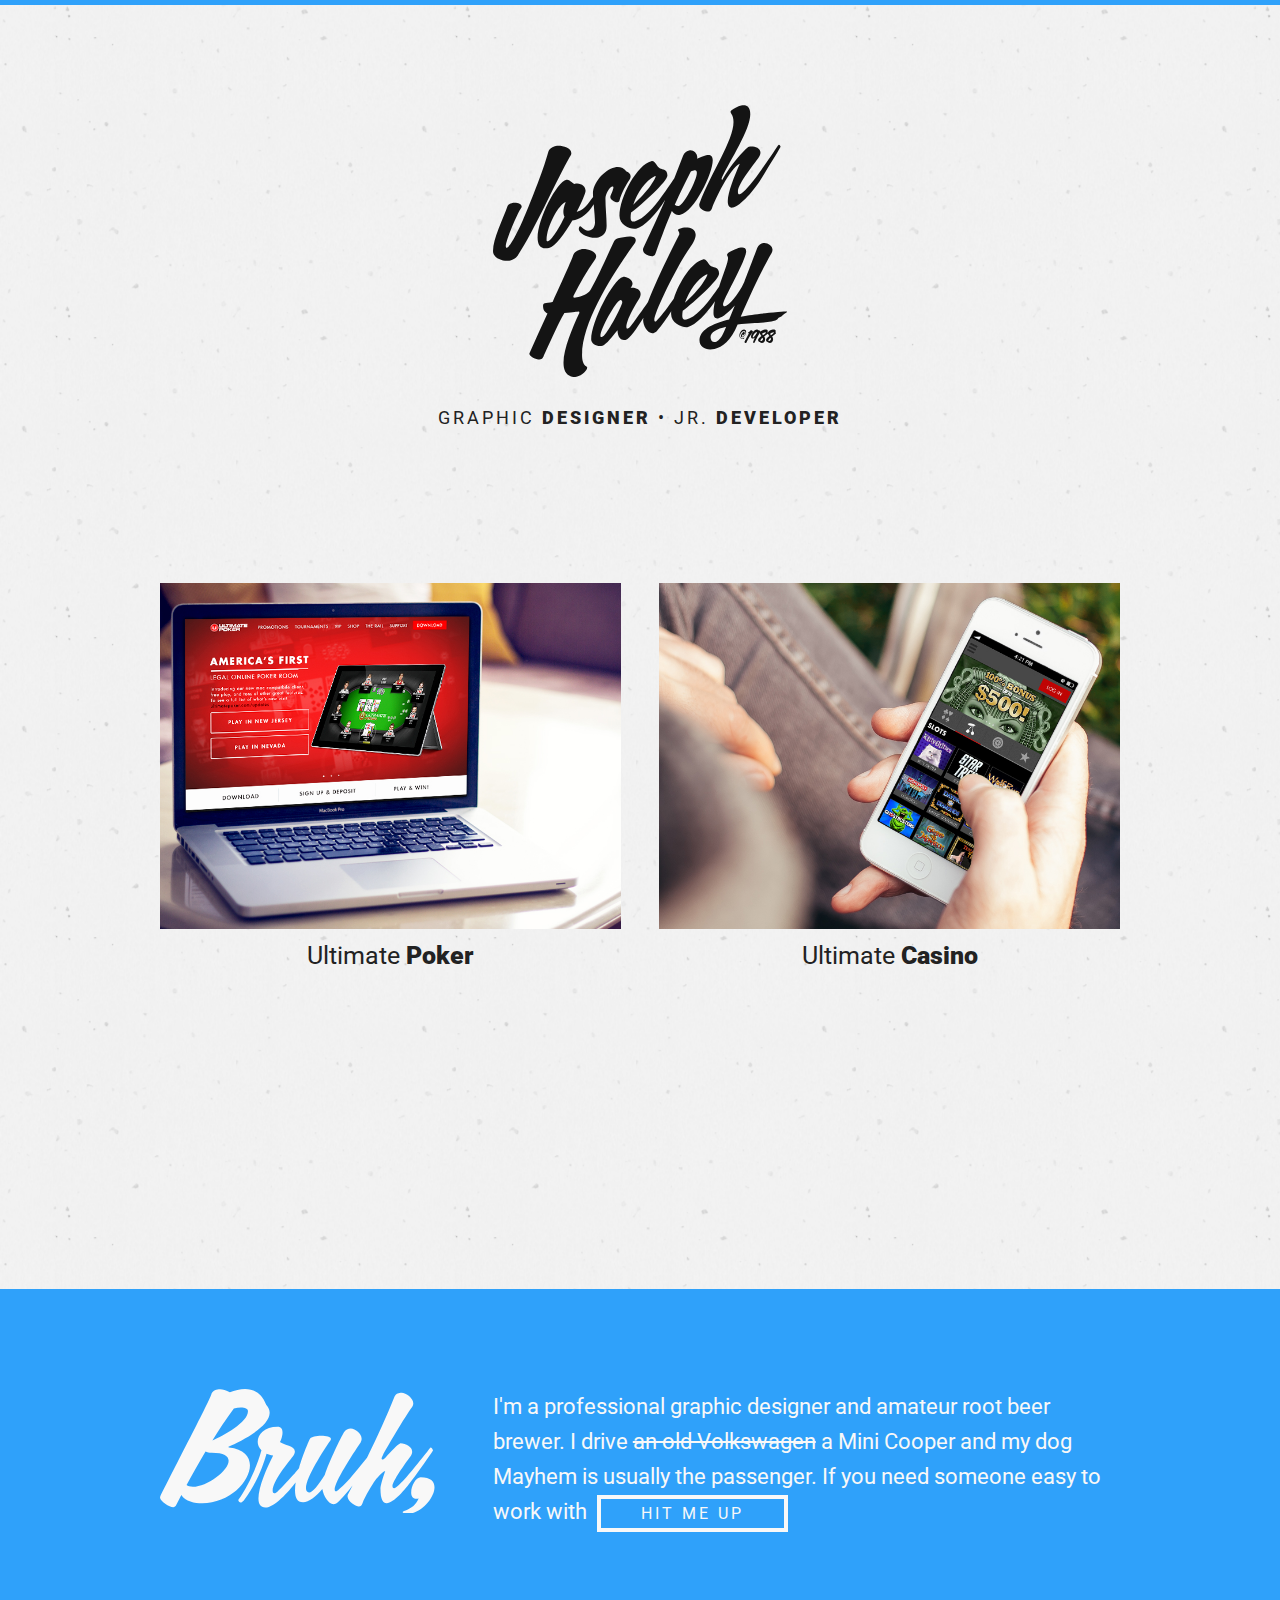
==== index.html @ b59c1227 "lets get this thing jumping!" ====
<!DOCTYPE html>
<html lang="en">
<head>

  <!-- Basic Page Needs
  –––––––––––––––––––––––––––––––––––––––––––––––––– -->
  <meta charset="utf-8">
  <title>Joseph Haley &bull; Graphic Design &bull; Jr. Developer</title>
  <meta name="description" content="">
  <meta name="author" content="">

  <!-- Mobile Specific Metas
  –––––––––––––––––––––––––––––––––––––––––––––––––– -->
  <meta name="viewport" content="width=device-width, initial-scale=1">

  <!-- FONT
  –––––––––––––––––––––––––––––––––––––––––––––––––– -->
  <link href='http://fonts.googleapis.com/css?family=Roboto:400,700,900' rel='stylesheet' type='text/css'>
  <link rel="stylesheet" href="//maxcdn.bootstrapcdn.com/font-awesome/4.3.0/css/font-awesome.min.css">

  <!-- CSS
  –––––––––––––––––––––––––––––––––––––––––––––––––– -->
  <link rel="stylesheet" href="css/normalize.css">
  <link rel="stylesheet" href="css/skeleton.css">
  <link rel="stylesheet" href="/css/style.css">

  <!-- Favicon
  –––––––––––––––––––––––––––––––––––––––––––––––––– -->
  <link rel="icon" type="image/png" href="images/favicon.png">

</head>
<body>

  <!-- Primary Page Layout
  –––––––––––––––––––––––––––––––––––––––––––––––––– -->
  <div class="topbar">
  </div>
<div class="section masthead">
  <div class="container">
    <div class="row">
      <div class="four columns offset-by-four">
        <svg class="logo-main" version="1.1" xmlns="http://www.w3.org/2000/svg" xmlns:xlink="http://www.w3.org/1999/xlink" x="0px" y="0px" viewBox="0 0 200 185" enable-background="new 0 0 200 185" xml:space="preserve">
<path d="M168.4,156.9c0-0.8,1-2.2,1.7-2.7c0.1-0.1,0.2-0.1,0.2-0.1c0.4,0,0.7,0.2,0.7,0.6c0,0.2,0.2,0.3,0.2,0.4
	c0,0,0,0.1-0.1,0.1c-0.1,0.2-0.6,0.8-0.7,1.2c0,0-0.1,0.1-0.1,0.1c-0.2,0-0.4-0.2-0.4-0.4c0-0.1,0.1-0.2,0.1-0.2c0,0,0-0.1-0.1-0.1
	c-0.2,0-0.8,1.1-0.8,1.4c0,0.1,0.1,0.2,0.2,0.2c1.3,0,2.2-1.6,2.2-2.7c0-0.6-0.3-1.2-1-1.2c-1.3,0-2.7,2-2.7,3.5
	c0,0.9,0.8,1.6,1.8,1.6c0.8,0,0.8-0.6,0.8-0.6c0.2,0,0.3,0.1,0.3,0.3c0,0.3-0.3,0.7-1,0.7c-1.2,0-2.3-1-2.3-2.2
	c0-1.9,1.5-4.2,3.1-4.2c1.1,0,1.5,0.7,1.5,1.5c0,1.5-1.4,3.7-2.7,3.7C169,157.9,168.4,157.5,168.4,156.9z M172.1,161.5
	c-0.1,0.2-0.2,0.2-0.3,0.2c-0.3,0-1-0.4-1-0.7c0.4-1,2.1-4,3-6c-0.3,0-0.4-0.2-0.4-0.4c0-0.2,0.1-0.3,0.2-0.3c0.6-0.1,0.9-0.7,1-0.8
	c0.1-0.3,0.4-0.4,0.7-0.4c0.4,0,1.3,0.4,1.3,0.9c0,0.1-0.1,0.2-0.1,0.3C174.4,157,173.2,159.3,172.1,161.5z M180.7,153.2
	c0.5,0,1,0.1,1,0.8c0,0.1-1.8,2.7-4.1,7.6c0,0.1-0.1,0.1-0.2,0.1c-0.2,0-0.8-0.1-0.8-0.3c0-0.5,0.7-1.9,0.9-2.5c0-0.1,0.2-0.4,0.4-1
	c-0.5,0.5-1.1,0.8-1.4,0.8c-0.8,0-1.2-0.5-1.2-1.2c0-1.8,2.2-4.9,4-4.9C179.8,152.7,180.3,152.9,180.7,153.2z M179.3,154.5
	c0-0.1-0.1-0.2-0.2-0.2c-0.6,0-2.6,2-2.6,3.5c0,0.1,0.1,0.2,0.1,0.2C177.2,157.9,179.3,155.3,179.3,154.5z M184.2,157.2
	c0.4,0.5,0.7,1.1,0.7,2.1c0,1.3-1,2.4-2.2,2.4c-0.5,0-1-0.2-1.5-0.6c-0.7-0.2-1.1-0.8-1.1-1.4c0-0.9,1.1-1.8,2.3-2.7
	c-0.5-0.8-1.1-1.5-1.1-1.9c0-1.5,2.7-2.5,3.9-2.5c0.6,0,1.5,0.1,1.5,1c0,0.2-0.1,0.5-0.2,0.7c0.1,0.3,0.3,0.5,0.3,0.7
	c0,0.2-0.1,0.4-0.4,0.6C185.7,156.2,184.9,156.7,184.2,157.2z M183.1,158.1c-0.8,0.7-1.4,1.3-1.4,2c0,0.2,0.1,0.3,0.3,0.3
	c0.5,0,1.5-0.8,1.5-1.5C183.4,158.7,183.3,158.4,183.1,158.1z M183.4,156.4c1.1-0.7,2-1.3,2-1.8c0-0.2-0.2-0.2-0.3-0.2
	c-0.3,0-2.1,0.5-2.1,1C182.9,155.8,183.1,156.1,183.4,156.4z M189.6,157.2c0.4,0.5,0.7,1.1,0.7,2.1c0,1.3-1,2.4-2.2,2.4
	c-0.5,0-1-0.2-1.5-0.6c-0.7-0.2-1.1-0.8-1.1-1.4c0-0.9,1.1-1.8,2.3-2.7c-0.5-0.8-1.1-1.5-1.1-1.9c0-1.5,2.7-2.5,3.9-2.5
	c0.6,0,1.5,0.1,1.5,1c0,0.2-0.1,0.5-0.2,0.7c0.1,0.3,0.3,0.5,0.3,0.7c0,0.2-0.1,0.4-0.4,0.6C191.1,156.2,190.3,156.7,189.6,157.2z
	 M188.5,158.1c-0.8,0.7-1.4,1.3-1.4,2c0,0.2,0.1,0.3,0.3,0.3c0.5,0,1.5-0.8,1.5-1.5C188.8,158.7,188.7,158.4,188.5,158.1z
	 M188.8,156.4c1.1-0.7,2-1.3,2-1.8c0-0.2-0.2-0.2-0.3-0.2c-0.3,0-2.1,0.5-2.1,1C188.3,155.8,188.5,156.1,188.8,156.4z M52.2,35.2
	C44.3,48.8,28,85.6,16.7,102.5c-1.2,1.8-3.1,2.7-4.9,3.1C7.7,106.6,0,104.6,0,99.2C0,91,6.8,77.5,9.9,68.7c0.3-1,1.5-1.7,2.8-2
	c2.8-0.7,6.8,0.2,6.8,2.3c0,0.5-0.3,1.1-0.8,1.7c-2.3,3.4-10,21.3-10,25.3c0,0.8,0.3,1.1,0.7,1c1.4-0.3,5.1-5.6,10.8-18.5
	c4.1-9.3,14-34,17.3-46.4c0.6-2.5,3.3-3.8,5.2-4.2c3.2-0.7,10.5,1,10.5,4.7C53.3,33.6,52.8,34.4,52.2,35.2z M55.4,53.6
	c4.4-1,7.5,1.9,7.5,4.7c0,1.6-2.5,7.6-6,14.3l0.2,0c2.4-0.6,5.3-2.5,8.1-6.3c0.8-1.2,1.8-2.5,2.8-3.8c0-0.9-0.1-1.8-0.1-2.5
	c0-7.2,7.7-16,14.7-17.6c3.1-0.7,6,0,8.1,2.7c1.7,0.5,2.8,1.8,2.8,3.3c0,0.9-0.3,1.8-1,2.8c-1.6,2.3-5.3,8.7-6.6,13.8
	c-0.2,0.6-0.6,0.9-1.1,1c-1.8,0.4-5.1-1.8-5.1-3.4c0-0.9,2.1-4.9,2.1-6.5c0-0.5-0.2-0.8-0.8-0.7c-2,0.5-4.6,5.4-4.6,8.1
	c0,6.5,0.8,12.4,0.8,18.6c0,4.8-2.4,7.2-5.6,7.9c-4.8,1.1-11.3-1.6-13-4.6c-0.2-0.3-0.3-0.7-0.3-1.2c0-0.9,0.3-1.7,0.9-1.8
	c0.9-0.2,3.1,3.7,6.4,2.9c2.8-0.7,3.7-3.5,3.7-5.7c0-2.6-0.5-7.6-0.9-12.2c-0.1,0.2-0.3,0.5-0.4,0.7c-3.5,5.8-8.3,9.1-12.2,10
	c-0.7,0.2-1.3,0.3-1.9,0.3C48.5,87.5,42.3,96.2,38,97.1c-5.5,1.3-7.7-1.8-7.7-6.9c0-12.8,13-37.9,19.6-39.4
	C51.9,50.3,53.2,52.7,55.4,53.6z M47.8,72.7c0-1.8,0.4-4,1.6-6.7l-0.3,0.1C45.5,67,36.4,81.7,36.4,91.7c0,0.8,0.3,1,0.9,0.9
	c2.3-0.5,8-9.4,11.3-16.7C48.1,75,47.8,73.9,47.8,72.7z M85.9,75.3c0-12.9,12.2-35,21.6-37.1c2.9-0.7,3.4,3.8,6,4.9
	c1.7,0.7,5,0.4,5,4.8c0,4.1-17.3,19.6-24.7,25.2c-0.2,1.2-0.3,2.5-0.3,3.6c0,1.9,0.9,2.8,2.8,2.4c5.9-1.4,12.8-9.2,18.5-17.2
	c1.5-2.1,5.4-7.7,8.4-12.2c2.1-5.2,4-10.2,6-15.4c0.8-2.2,2.7-3,4.1-3.4c2.6-0.6,5.5,1.8,5.5,4.7c0,0.3-0.1,0.7-0.2,1
	c2.2-1,4.3-2,6.2-2.5c2.6-0.6,4.5,0,4.5,3.5c0,9.1-12.5,34.9-22,37c-2.2,0.5-4.1-0.2-5.8-2.6c-3.2,7.4-6.6,16.4-10.9,28.3
	c-0.5,1.5-0.9,2.1-2.1,2.4c-1.3,0.3-6.6-1.1-6.6-4.4c0-0.3,0.1-0.8,0.3-1.3c5.9-12.4,10.7-23,14.9-32.8c-0.1,0.1-0.1,0.2-0.2,0.3
	c-5.9,9.5-14.2,18.3-19.7,19.5C94.1,84.9,85.9,81.9,85.9,75.3z M123.5,67.7c1,0.9,2.1,1.1,3.1,0.8c2.8-0.7,11.9-17,11.9-22.4
	c0-1.3-0.5-2-1.7-1.7c-0.3,0.1-1.5,0.4-2.4,0.8C130.7,52.5,127.3,59.2,123.5,67.7z M95.3,67.7c10.5-9.6,13.8-15.7,15.4-19.3
	c-0.3,0-0.6,0-0.9,0C103.8,51.3,98,59.6,95.3,67.7z M163.4,11.5c0,12.7-15,34.1-23,55.1c-0.2,0.5-0.3,0.9-0.3,1.3
	c0,3.4,5.3,4.7,6.6,4.4c0.9-0.2,1.6-0.9,2.1-2.2c1.5-4.6,12.2-27.5,18.9-30.2c-3.8,8.5-8.2,19.6-8.2,25.4c0,3.7,1.5,4.9,3.6,4.4
	c5.1-1.2,14.4-11.6,20-20.9c4.7-7.8,10-16.2,12.3-20.4c0,0-0.5-1.5-1.3-1.3c-0.3,0.1-0.4,0.3-0.7,0.7c-1.6,2.5-10,14.9-12.5,18.3
	c-5.5,7.7-10.8,13.9-13.2,14.5c-0.9,0.2-1.3-0.3-1.3-1.7c0-5.7,11.4-19.1,14.3-23.6c0.8-1.2,1-2.2,1-3.1c0-3.5-5.3-4.4-7.8-3.8
	c-0.3,0.1-0.7,0.2-0.9,0.4c-3.1,2.6-11.3,11.3-17.3,22.1c0,0-0.4-0.3-0.4-0.6c0-0.4,0.3-1.2,0.8-2.2c4.6-9.8,18.7-31.4,18.7-41.9
	c0-5.7-3-6.6-6.2-5.9c-2.3,0.5-4.8,2-6.3,3.1c-0.7,0.5-0.9,0.9-0.9,1.3c0,0.3,0.3,0.6,0.5,1.2C163,7.3,163.4,9.4,163.4,11.5z
	 M63.5,177.6c-2.2-1.1-3-4.1-3-7.9c0-24,24-59.3,35.2-74.9c0.7-1,1.3-1.9,1.3-2.9c0-4.1-8.4-2.1-12.1-1.3c-1.8,0.4-2.6,1.9-3.2,3.1
	c-6,12.8-9.2,20.7-15.5,32c-1.6,2.9-6.5,4.4-9.2,5c-1.5,0.3-2.4,0.4-2.4-0.4c0-0.3,0.1-0.6,0.3-1c4.2-8.3,8.8-16.5,14.2-24
	c0.5-0.7,1-1.5,1-2.5c0-3.7-7.3-5.5-10.5-4.7c-1.9,0.4-4.6,1.7-5.2,4.2c-0.5,2-7,16.5-13.9,31.6c-2.3,0.4-4.3,0.6-5.3,0.8
	c-0.7,0.2-1.2,0.6-1.2,1.6c0,2.2,0.4,4.2,3,5.3c-4.1,9.1-8.4,18.1-12.3,27.2c0,2.5,5.6,4.5,7.7,4c0.7-0.2,1.4-0.7,2-2.1
	c1.1-2.2,10.3-23.2,14.1-29.3c6.4-0.9,8.9-1,8.9-1c0.8-0.2,1.3-0.1,1.3,0.5c0,0.3-0.1,0.6-0.3,1c-4.2,9.1-10.5,23.6-10.5,33.3
	c0,4.6,1.4,8,5.1,9.3c1.2,0.4,2.6,0.4,3.8,0.2c3.8-0.9,7.2-4.4,7.2-6.3C64,178.1,63.8,177.8,63.5,177.6z M200,140.4
	c0,0.3-1.7,1.3-4.1,3.3c-3.9,1.2-0.6,1.9-5.5,3.1c-0.7,0.2-1.6,0.4-2.6,0.5c-7.3,1.2-12.8,0.6-21.6,1.8
	c-4.6,11.1-10.4,15.4-15.7,16.6c-5.4,1.2-10.2-0.9-10.2-5.7c0-7,7.9-11.3,20.1-14.3l3.9-9.4c-3.9,4.4-8.1,7.9-11,8.6
	c-2.2,0.5-3.5-0.5-3.5-3.7c0-2.3,0.4-5,1-7.8c-5.8,8.6-13.2,16.2-18.3,17.4c-3.3,0.8-11.5-2.3-11.5-8.8c0-0.6,0-1.2,0.1-1.8
	c-2.8,4.4-6.8,10.2-9.6,13.2c-0.8,0.9-1.7,1.4-2.5,1.6c-3.7,0.8-7-4.8-7-8.7c0-0.5,0.1-1.1,0.2-1.8c-4.6,7.2-9.2,14.4-12.2,15.1
	c-2.6,0.6-5.2-0.9-5.4-6.5c-3.4,4-7.6,9.8-10.2,10.4c-3.3,0.8-7.7-0.9-7.7-4.4c0-11.9,14.9-40.8,21.6-42.3c0.4-0.1,0.9-0.1,1.5,0
	c1.9,0.3,5,2,5,4.5c0,0.9-0.4,1.9-1.3,3c3.2-0.5,6.8,1,6.8,4.1c0,0.9-0.3,2-1,3.2c-2.7,4.1-6.6,11.4-7.8,14.9
	c-0.7,2.1-0.9,3.3-0.9,4.2c0,1,0.4,1.4,0.9,1.2c0.6-0.1,1.4-0.8,2.1-1.7c0.9-1,4.1-5.7,7.6-10.4c0.9-1.2,2.4-3.4,4.1-5.9
	c5.3-14,15.4-34.6,21-45.4c0.3-0.4,0.3-0.8,0.3-1.1c0-1-0.9-1.8-0.9-2.4c0-0.5,0.7-1,3.2-1.6c2.9-0.7,8.8-0.1,8.8,4.7
	c0,1.9-0.9,4.5-3.4,8c-9.4,13.2-24.7,44.9-24.7,49.8c0,0.8,0.3,1.3,0.8,1.2c0.2,0,0.3-0.2,0.6-0.4c0.9-0.9,5-5.2,9.1-11.3
	c0.6-0.8,1.5-2.2,2.7-3.8c3.8-11.9,12.6-25.1,19.8-26.7c2.9-0.7,3.4,3.8,6,4.9c1.7,0.7,5,0.4,5,4.8c0,4.1-17.3,19.6-24.7,25.2
	c-0.2,1.2-0.3,2.5-0.3,3.6c0,1.9,0.9,2.8,2.8,2.4c5.9-1.4,12.8-9.2,18.5-17.2c0.8-1.1,2.1-3,3.7-5.2c2.8-8.5,6.1-16.4,6.1-19.5
	c0-1-0.7-1.5-0.7-2.2c0-1.7,7.2-4.4,8.4-4.7c2.5-0.6,4.6-0.2,4.6,2.3c0,6.4-15.7,32.7-15.7,36.2c0,0.9,0.5,1.3,1.3,1.2
	c2.7-0.6,8.9-7.2,13.1-16.4c2.2-5.9,2.4-6.2,8.8-23.1c0.8-2.2,2.7-3,4.1-3.4c2.6-0.6,6.3,1.6,6.3,4.5c0,0.8-0.3,1.6-0.6,2.2
	c-5.7,10-12.6,23.8-21,43.4c8-1.7,12.2-2,25.3-3.2C199.4,140.2,200,140.3,200,140.4z M87.8,134c0-0.9-0.7-1.6-1.5-1.4
	c-2.8,0.7-13.3,19.5-13.3,24.1c0,0.8,0.3,1,0.9,0.9c0.4-0.1,0.9-0.4,1.4-0.8c3.9-4.1,11.2-18.4,12.3-21.8
	C87.8,134.6,87.8,134.2,87.8,134z M130.4,134.4c10.5-9.6,13.8-15.7,15.4-19.3c-0.3,0-0.6,0-0.9,0C139,117.9,133.2,126.3,130.4,134.4
	z M158.4,150.6L158.4,150.6c-6.4,1.5-10.6,3.7-10.6,7.2c0,2,1.3,3.7,3.3,3.2c1.7-0.4,3.9-2.4,6-7.3L158.4,150.6z"></path>
</svg>
      </div>
      <div class="six columns offset-by-three">
      <p>Graphic <span>Designer</span> &bull; Jr. <span>Developer</span></p>
      </div>
    </div>
  </div>
</div><!-- /masthead -->

<div class="section grid">
  <div class="container">
    <div class="row">
      <div data-sr class="one-half column item">
        <a href="#"><img src="img/thumb2.jpg" /></a>
        <p>Ultimate <span>Poker</span></p>
      </div>
      <div data-sr class="one-half column item">
        <a href="#"><img src="img/thumb.jpg" /></a>
        <p>Ultimate <span>Casino</span></p>
      </div>
    </div>
    <div class="row">
      <div data-sr class="one-half column item">
        <a href="#"><img src="http://placehold.it/900x600" /></a>
        <p>Card <span>Present</span></p>
      </div>
      <div data-sr class="one-half column item">
        <a href="#"><img src="http://placehold.it/900x600" /></a>
        <p>SOL <span>Republic</span></p>
      </div>
    </div>
    <div class="row">
      <div data-sr class="one-half column item">
        <a href="#"><img src="http://placehold.it/900x600" /></a>
      </div>
      <div data-sr class="one-half column item">
        <a href="#"><img src="http://placehold.it/900x600" /></a>
      </div>
    </div>
  </div>
</div><!-- /grid -->

<div class="section footer">
  <div class="container">
    <div class="row">
      <div class="four columns">
        <svg class="bruh" version="1.1" xmlns="http://www.w3.org/2000/svg" xmlns:xlink="http://www.w3.org/1999/xlink" x="0px" y="0px" viewBox="0 0 235.9 99.9" enable-background="new 0 0 235.9 99.9" xml:space="preserve">
<path d="M72.1,61.2c0-7.2-5-13.2-16.9-14.4c-0.1,0-0.4-0.2-0.4-0.5l0.1-0.1c9.4-4,33-15.7,33-27.1
	c0-2.1-0.9-4.3-2.8-6.4C81.7,3.3,75.2,0,68.2,0c-4,0-8.3,1.1-12.2,2.7c-2.9-1.5-5.9-2.5-7.8-2.5c-2.6,0-6.3,1-7.1,4.2
	C39.7,9.5,7,72,0,86.7c0,3.4,7.7,8,10.6,8c1,0,1.9-0.5,2.7-2.3c1.2-2.5,2.5-5,3.8-7.5c3,5.2,10.9,6.7,16.7,6.7
	C55.7,91.6,72.1,74.4,72.1,61.2z M59.2,15.6c2-0.5,3.9-0.7,5.6-0.7c3.4,0,5.7,1.1,5.7,2.9c0,8.9-19.7,19.5-28.5,23.4
	C47,33,52.7,24.6,59.2,15.6z M26.4,78.4c-2.4,0-4-0.6-5.1-1.4c4.6-8.7,9.6-17.6,15.2-27c1.2,0.8,3,1,5,1c9.7,0,13.5,2.7,13.5,6.5
	C55,65.6,37.5,78.4,26.4,78.4z M201.7,73.4c-5.2,7.2-14.4,18.1-20,18.1c-3,0-5-3-5-11.4c0-3.7,3.8-14.4,3.8-14.4c-1,0-5.5,4-8.1,7.7
	c-1.9,2.5-8.1,12.6-10.1,18.2c-0.8,1.9-1.3,2.6-3,2.6c-1.8,0-9-3.6-9-8.2c0-0.5,0.1-1.1,0.4-1.7c1.3-2.4,2.5-4.7,3.6-6.9
	c-3.7,4.9-8.5,10.6-12,13.6c-1.1,1-2.1,1.3-3.2,1.3c-4.3,0-8.1-6.8-9-12.1c-5,6.1-10.9,10.6-15.4,10.6c-4.8,0-6.5-4-6.5-9.7
	c0-1.9,0.2-4,0.5-6.2c-5.8,7.6-17.1,20.1-24.2,20.1c-4,0-5.6-2.9-5.6-7.2c0-9.4,7-25.5,11.8-34.6c-2.1-0.2-3.8-0.7-5.3-1.4
	c-2.6,9-7.8,23.9-18.4,37.7c-1.1,1.1-1.9,1.4-2.5,1.4c-1.4,0-1.8-1.9-1.8-1.9C69.9,79,77.5,63,81.3,49.1c-2-1.9-3-4.3-3-6.8
	c0-5.9,5.6-12,15.9-12c3.1,0,4,2.1,4,4.5c0,3.4-1.9,7.7-2.1,7.7c3.3,2.5,12,3.1,12,7.6c0,1.1-0.5,2.3-1.5,3.8
	c-4,5.3-16.3,19.8-16.3,27.7c0,1.4,0.6,2,1.3,2c0.8,0,1.9-0.7,2.9-1.7c1.2-1.1,7.6-7.6,12.4-13.1c1-1.1,2.6-3.1,4.5-5.3
	c3.3-11.6,8.2-22.7,8.7-23.5c1.2-1.7,5.2-2.5,9.1-2.5c4,0,7.8,0.8,7.8,2.5c0,0.7-0.7,1.7-1.2,2.3c-4.5,6.8-18.8,28.6-18.8,37.2
	c0,2.1,0.8,3.4,3.1,3.4c1.9,0,7.2-6.2,11.9-14c4-11.8,12.8-29.8,15.2-33.9c1.4-2.5,3.7-3.3,5.7-3.3c3.6,0,8.7,4.2,8.7,8.2
	c0,1.1-0.4,2.1-0.8,2.9c-6.9,10.1-20.8,31.7-20.8,37.7c0,1,0.4,1.5,1.2,1.5c0.2,0,0.5-0.1,0.8-0.4c1.3-1,6.9-5.6,12.5-12.7
	c2.1-2.4,7.2-8.6,11.4-13.8c8.7-17.6,15.5-32.7,22-48.8c1.1-2.7,3.7-3.3,5.7-3.3c3.6,0,9.4,4.4,9.4,8.4c0,1.1-0.4,2.1-0.8,2.9
	c-5.8,7.7-20.7,33.3-23.5,38.5c-0.7,1.3-1.1,2.3-1.1,2.9c0,0.6,0.4,0.8,0.7,0.8c0.5,0,1.2-0.4,1.9-1.1l0.6-0.6
	c4.6-5,9.6-10.3,11.9-11.3c4.4,0.4,9.4,2.7,9.4,6.7c0,1.2-0.4,2.4-1.4,3.8c-4.5,5.9-14.4,20.1-14.4,23.5c0,1.4,0.6,2,1.3,2
	c0.8,0,1.9-0.7,2.9-1.7c1.2-1.1,3.7-3.4,8.4-8.9c3.4-3.9,15.1-18.3,17.2-21.3c0.4-0.5,0.6-0.7,0.9-0.7c1.1,0,1.8,2.3,1.8,2.3
	C215.5,54.3,208.5,64.3,201.7,73.4z M220,78.8c0,8.7-11,21.1-20.9,21.1c-2.6,0-4.6-0.5-4.6-1.2c0-0.4,0.6-0.8,1.8-1.2
	c5.5-1.8,9-5,11-9.7c-0.6,0.1-1.3,0.2-1.8,0.2c-3,0-4.2-2.3-4.2-5.1c0-5.1,3.7-12.1,7.6-12.1C216.9,70.8,220,74.2,220,78.8z"></path>
</svg>
      </div>
      <div class="eight columns">
        <p>
          I'm a professional graphic designer and amateur root beer brewer. I drive <del>an old Volkswagen</del> a Mini Cooper and my dog Mayhem is usually the passenger. If you need someone easy to work with <a href="mailto:bro.chef@semicolonjoseph.com" class="contact">hit me up</a>
        </p>
      </div>
    </div>
  </div>
</div><!-- /footer -->

<!-- End Document
  –––––––––––––––––––––––––––––––––––––––––––––––––– -->

<script src='/js/scrollReveal.min.js'></script>
<script>
  window.sr = new scrollReveal();
</script>
</body>
</html>
---- css/skeleton.css ----
/*
* Skeleton V2.0.4
* Copyright 2014, Dave Gamache
* www.getskeleton.com
* Free to use under the MIT license.
* http://www.opensource.org/licenses/mit-license.php
* 12/29/2014
*/


/* Table of contents
––––––––––––––––––––––––––––––––––––––––––––––––––
- Grid
- Base Styles
- Typography
- Links
- Buttons
- Forms
- Lists
- Code
- Tables
- Spacing
- Utilities
- Clearing
- Media Queries
*/


/* Grid
–––––––––––––––––––––––––––––––––––––––––––––––––– */
.container {
  position: relative;
  width: 100%;
  max-width: 960px;
  margin: 0 auto;
  padding: 0 20px;
  box-sizing: border-box; }
.column,
.columns {
  width: 100%;
  float: left;
  box-sizing: border-box; }

/* For devices larger than 400px */
@media (min-width: 400px) {
  .container {
    width: 85%;
    padding: 0; }
}

/* For devices larger than 550px */
@media (min-width: 550px) {
  .container {
    width: 80%; }
  .column,
  .columns {
    margin-left: 4%; }
  .column:first-child,
  .columns:first-child {
    margin-left: 0; }

  .one.column,
  .one.columns                    { width: 4.66666666667%; }
  .two.columns                    { width: 13.3333333333%; }
  .three.columns                  { width: 22%;            }
  .four.columns                   { width: 30.6666666667%; }
  .five.columns                   { width: 39.3333333333%; }
  .six.columns                    { width: 48%;            }
  .seven.columns                  { width: 56.6666666667%; }
  .eight.columns                  { width: 65.3333333333%; }
  .nine.columns                   { width: 74.0%;          }
  .ten.columns                    { width: 82.6666666667%; }
  .eleven.columns                 { width: 91.3333333333%; }
  .twelve.columns                 { width: 100%; margin-left: 0; }

  .one-third.column               { width: 30.6666666667%; }
  .two-thirds.column              { width: 65.3333333333%; }

  .one-half.column                { width: 48%; }

  /* Offsets */
  .offset-by-one.column,
  .offset-by-one.columns          { margin-left: 8.66666666667%; }
  .offset-by-two.column,
  .offset-by-two.columns          { margin-left: 17.3333333333%; }
  .offset-by-three.column,
  .offset-by-three.columns        { margin-left: 26%;            }
  .offset-by-four.column,
  .offset-by-four.columns         { margin-left: 34.6666666667%; }
  .offset-by-five.column,
  .offset-by-five.columns         { margin-left: 43.3333333333%; }
  .offset-by-six.column,
  .offset-by-six.columns          { margin-left: 52%;            }
  .offset-by-seven.column,
  .offset-by-seven.columns        { margin-left: 60.6666666667%; }
  .offset-by-eight.column,
  .offset-by-eight.columns        { margin-left: 69.3333333333%; }
  .offset-by-nine.column,
  .offset-by-nine.columns         { margin-left: 78.0%;          }
  .offset-by-ten.column,
  .offset-by-ten.columns          { margin-left: 86.6666666667%; }
  .offset-by-eleven.column,
  .offset-by-eleven.columns       { margin-left: 95.3333333333%; }

  .offset-by-one-third.column,
  .offset-by-one-third.columns    { margin-left: 34.6666666667%; }
  .offset-by-two-thirds.column,
  .offset-by-two-thirds.columns   { margin-left: 69.3333333333%; }

  .offset-by-one-half.column,
  .offset-by-one-half.columns     { margin-left: 52%; }

}


/* Base Styles
–––––––––––––––––––––––––––––––––––––––––––––––––– */
/* NOTE
html is set to 62.5% so that all the REM measurements throughout Skeleton
are based on 10px sizing. So basically 1.5rem = 15px :) */
html {
  font-size: 62.5%; }
body {
  font-size: 1.5em; /* currently ems cause chrome bug misinterpreting rems on body element */
  line-height: 1.6;
  font-weight: 400;
  font-family: "Raleway", "HelveticaNeue", "Helvetica Neue", Helvetica, Arial, sans-serif;
  color: #222; }


/* Typography
–––––––––––––––––––––––––––––––––––––––––––––––––– */
h1, h2, h3, h4, h5, h6 {
  margin-top: 0;
  margin-bottom: 2rem;
  font-weight: 300; }
h1 { font-size: 4.0rem; line-height: 1.2;  letter-spacing: -.1rem;}
h2 { font-size: 3.6rem; line-height: 1.25; letter-spacing: -.1rem; }
h3 { font-size: 3.0rem; line-height: 1.3;  letter-spacing: -.1rem; }
h4 { font-size: 2.4rem; line-height: 1.35; letter-spacing: -.08rem; }
h5 { font-size: 1.8rem; line-height: 1.5;  letter-spacing: -.05rem; }
h6 { font-size: 1.5rem; line-height: 1.6;  letter-spacing: 0; }

/* Larger than phablet */
@media (min-width: 550px) {
  h1 { font-size: 5.0rem; }
  h2 { font-size: 4.2rem; }
  h3 { font-size: 3.6rem; }
  h4 { font-size: 3.0rem; }
  h5 { font-size: 2.4rem; }
  h6 { font-size: 1.5rem; }
}

p {
  margin-top: 0; }


/* Links
–––––––––––––––––––––––––––––––––––––––––––––––––– */
a {
  color: #1EAEDB; }
a:hover {
  color: #0FA0CE; }


/* Buttons
–––––––––––––––––––––––––––––––––––––––––––––––––– */
.button,
button,
input[type="submit"],
input[type="reset"],
input[type="button"] {
  display: inline-block;
  height: 38px;
  padding: 0 30px;
  color: #555;
  text-align: center;
  font-size: 11px;
  font-weight: 600;
  line-height: 38px;
  letter-spacing: .1rem;
  text-transform: uppercase;
  text-decoration: none;
  white-space: nowrap;
  background-color: transparent;
  border-radius: 4px;
  border: 1px solid #bbb;
  cursor: pointer;
  box-sizing: border-box; }
.button:hover,
button:hover,
input[type="submit"]:hover,
input[type="reset"]:hover,
input[type="button"]:hover,
.button:focus,
button:focus,
input[type="submit"]:focus,
input[type="reset"]:focus,
input[type="button"]:focus {
  color: #333;
  border-color: #888;
  outline: 0; }
.button.button-primary,
button.button-primary,
input[type="submit"].button-primary,
input[type="reset"].button-primary,
input[type="button"].button-primary {
  color: #FFF;
  background-color: #33C3F0;
  border-color: #33C3F0; }
.button.button-primary:hover,
button.button-primary:hover,
input[type="submit"].button-primary:hover,
input[type="reset"].button-primary:hover,
input[type="button"].button-primary:hover,
.button.button-primary:focus,
button.button-primary:focus,
input[type="submit"].button-primary:focus,
input[type="reset"].button-primary:focus,
input[type="button"].button-primary:focus {
  color: #FFF;
  background-color: #1EAEDB;
  border-color: #1EAEDB; }


/* Forms
–––––––––––––––––––––––––––––––––––––––––––––––––– */
input[type="email"],
input[type="number"],
input[type="search"],
input[type="text"],
input[type="tel"],
input[type="url"],
input[type="password"],
textarea,
select {
  height: 38px;
  padding: 6px 10px; /* The 6px vertically centers text on FF, ignored by Webkit */
  background-color: #fff;
  border: 1px solid #D1D1D1;
  border-radius: 4px;
  box-shadow: none;
  box-sizing: border-box; }
/* Removes awkward default styles on some inputs for iOS */
input[type="email"],
input[type="number"],
input[type="search"],
input[type="text"],
input[type="tel"],
input[type="url"],
input[type="password"],
textarea {
  -webkit-appearance: none;
     -moz-appearance: none;
          appearance: none; }
textarea {
  min-height: 65px;
  padding-top: 6px;
  padding-bottom: 6px; }
input[type="email"]:focus,
input[type="number"]:focus,
input[type="search"]:focus,
input[type="text"]:focus,
input[type="tel"]:focus,
input[type="url"]:focus,
input[type="password"]:focus,
textarea:focus,
select:focus {
  border: 1px solid #33C3F0;
  outline: 0; }
label,
legend {
  display: block;
  margin-bottom: .5rem;
  font-weight: 600; }
fieldset {
  padding: 0;
  border-width: 0; }
input[type="checkbox"],
input[type="radio"] {
  display: inline; }
label > .label-body {
  display: inline-block;
  margin-left: .5rem;
  font-weight: normal; }


/* Lists
–––––––––––––––––––––––––––––––––––––––––––––––––– */
ul {
  list-style: circle inside; }
ol {
  list-style: decimal inside; }
ol, ul {
  padding-left: 0;
  margin-top: 0; }
ul ul,
ul ol,
ol ol,
ol ul {
  margin: 1.5rem 0 1.5rem 3rem;
  font-size: 90%; }
li {
  margin-bottom: 1rem; }


/* Code
–––––––––––––––––––––––––––––––––––––––––––––––––– */
code {
  padding: .2rem .5rem;
  margin: 0 .2rem;
  font-size: 90%;
  white-space: nowrap;
  background: #F1F1F1;
  border: 1px solid #E1E1E1;
  border-radius: 4px; }
pre > code {
  display: block;
  padding: 1rem 1.5rem;
  white-space: pre; }


/* Tables
–––––––––––––––––––––––––––––––––––––––––––––––––– */
th,
td {
  padding: 12px 15px;
  text-align: left;
  border-bottom: 1px solid #E1E1E1; }
th:first-child,
td:first-child {
  padding-left: 0; }
th:last-child,
td:last-child {
  padding-right: 0; }


/* Spacing
–––––––––––––––––––––––––––––––––––––––––––––––––– */
button,
.button {
  margin-bottom: 1rem; }
input,
textarea,
select,
fieldset {
  margin-bottom: 1.5rem; }
pre,
blockquote,
dl,
figure,
table,
p,
ul,
ol,
form {
  margin-bottom: 2.5rem; }


/* Utilities
–––––––––––––––––––––––––––––––––––––––––––––––––– */
.u-full-width {
  width: 100%;
  box-sizing: border-box; }
.u-max-full-width {
  max-width: 100%;
  box-sizing: border-box; }
.u-pull-right {
  float: right; }
.u-pull-left {
  float: left; }


/* Misc
–––––––––––––––––––––––––––––––––––––––––––––––––– */
hr {
  margin-top: 3rem;
  margin-bottom: 3.5rem;
  border-width: 0;
  border-top: 1px solid #E1E1E1; }


/* Clearing
–––––––––––––––––––––––––––––––––––––––––––––––––– */

/* Self Clearing Goodness */
.container:after,
.row:after,
.u-cf {
  content: "";
  display: table;
  clear: both; }


/* Media Queries
–––––––––––––––––––––––––––––––––––––––––––––––––– */
/*
Note: The best way to structure the use of media queries is to create the queries
near the relevant code. For example, if you wanted to change the styles for buttons
on small devices, paste the mobile query code up in the buttons section and style it
there.
*/


/* Larger than mobile */
@media (min-width: 400px) {}

/* Larger than phablet (also point when grid becomes active) */
@media (min-width: 550px) {}

/* Larger than tablet */
@media (min-width: 750px) {}

/* Larger than desktop */
@media (min-width: 1000px) {}

/* Larger than Desktop HD */
@media (min-width: 1200px) {}
---- css/style.css ----
/* Welcome to Compass.
 * In this file you should write your main styles. (or centralize your imports)
 * Import this file using the following HTML or equivalent:
 * <link href="/stylesheets/screen.css" media="screen, projection" rel="stylesheet" type="text/css" /> */
/* line 14, ../sass/style.scss */
body {
  background: url(../img/pattern.png) center center;
  font-family: 'Roboto', sans-serif;
}

/* line 19, ../sass/style.scss */
a {
  text-decoration: none;
  color: #f8f8f8;
}

/* line 24, ../sass/style.scss */
.topbar {
  height: 5px;
  background: #2fa1fa;
}

/* line 29, ../sass/style.scss */
img {
  width: 100%;
}

/* line 33, ../sass/style.scss */
.section {
  padding: 100px 0;
}

/* line 39, ../sass/style.scss */
.logo-main {
  fill: #141414;
}

/* line 43, ../sass/style.scss */
span {
  font-weight: 900;
}

/* line 48, ../sass/style.scss */
.masthead p {
  text-align: center;
  font-size: 1.8rem;
  text-transform: uppercase;
  letter-spacing: 3px;
  margin-top: 20px;
}

/* line 58, ../sass/style.scss */
.grid {
  padding-top: 0px;
}
/* line 60, ../sass/style.scss */
.grid p {
  text-align: center;
  font-size: 2.5rem;
}

/* line 65, ../sass/style.scss */
.grid .row {
  margin: 0;
}

/* line 69, ../sass/style.scss */
.grid img {
  transition: all .2s ease;
}
/* line 71, ../sass/style.scss */
.grid img:hover {
  -moz-transform: translateY(-8px);
  -ms-transform: translateY(-8px);
  -webkit-transform: translateY(-8px);
  transform: translateY(-8px);
  box-shadow: 0 8px 8px 0 rgba(0, 0, 0, 0.3);
}

/* line 80, ../sass/style.scss */
.footer {
  background: #2fa1fa;
  color: #f8f8f8;
  font-size: 2.2rem;
}

/* line 86, ../sass/style.scss */
.contact {
  padding: 5px 40px;
  margin: 0 5px;
  height: auto;
  line-height: auto;
  border-radius: 0;
  white-space: nowrap;
  border: #f8f8f8 4px solid;
  transition: all .3s ease;
  text-transform: uppercase;
  font-size: 1.6rem;
  letter-spacing: 3px;
}
/* line 98, ../sass/style.scss */
.contact:hover {
  background: #f8f8f8;
  color: #2fa1fa;
}

/* line 104, ../sass/style.scss */
.bruh {
  fill: #f8f8f8;
}

/* Larger than phablet (also point when grid becomes active) */
@media (min-width: 550px) {
  /* line 113, ../sass/style.scss */
  .grid .row {
    margin: 25px 0;
  }
}
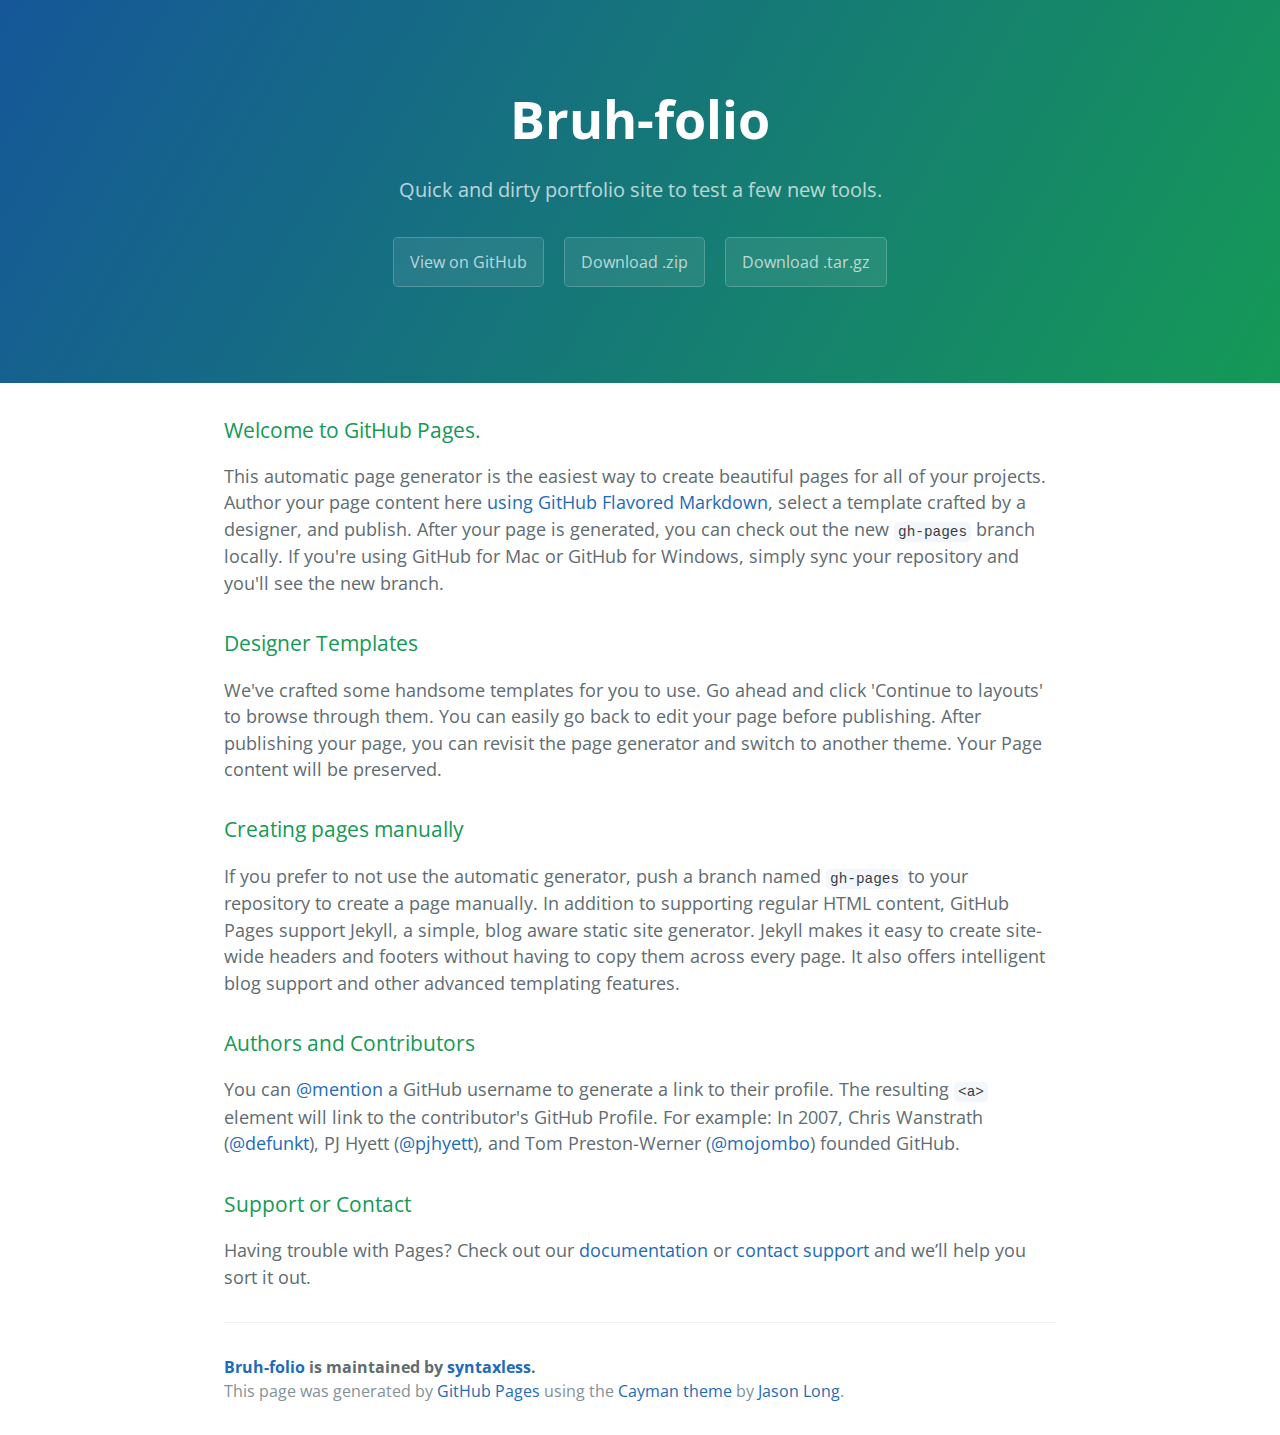
==== commit 2abfefba: "Create gh-pages branch via GitHub" ====
--- a/index.html
+++ b/index.html
@@ -1,195 +1,58 @@
 <!DOCTYPE html>
-<html lang="en">
-<head>
+<html lang="en-us">
+  <head>
+    <meta charset="UTF-8">
+    <title>Bruh-folio by syntaxless</title>
+    <meta name="viewport" content="width=device-width, initial-scale=1">
+    <link rel="stylesheet" type="text/css" href="stylesheets/normalize.css" media="screen">
+    <link href='http://fonts.googleapis.com/css?family=Open+Sans:400,700' rel='stylesheet' type='text/css'>
+    <link rel="stylesheet" type="text/css" href="stylesheets/stylesheet.css" media="screen">
+    <link rel="stylesheet" type="text/css" href="stylesheets/github-light.css" media="screen">
+  </head>
+  <body>
+    <section class="page-header">
+      <h1 class="project-name">Bruh-folio</h1>
+      <h2 class="project-tagline">Quick and dirty portfolio site to test a few new tools.</h2>
+      <a href="https://github.com/syntaxless/bruh-folio" class="btn">View on GitHub</a>
+      <a href="https://github.com/syntaxless/bruh-folio/zipball/master" class="btn">Download .zip</a>
+      <a href="https://github.com/syntaxless/bruh-folio/tarball/master" class="btn">Download .tar.gz</a>
+    </section>
 
-  <!-- Basic Page Needs
-  –––––––––––––––––––––––––––––––––––––––––––––––––– -->
-  <meta charset="utf-8">
-  <title>Joseph Haley &bull; Graphic Design &bull; Jr. Developer</title>
-  <meta name="description" content="">
-  <meta name="author" content="">
+    <section class="main-content">
+      <h3>
+<a id="welcome-to-github-pages" class="anchor" href="#welcome-to-github-pages" aria-hidden="true"><span class="octicon octicon-link"></span></a>Welcome to GitHub Pages.</h3>
 
-  <!-- Mobile Specific Metas
-  –––––––––––––––––––––––––––––––––––––––––––––––––– -->
-  <meta name="viewport" content="width=device-width, initial-scale=1">
+<p>This automatic page generator is the easiest way to create beautiful pages for all of your projects. Author your page content here <a href="https://guides.github.com/features/mastering-markdown/">using GitHub Flavored Markdown</a>, select a template crafted by a designer, and publish. After your page is generated, you can check out the new <code>gh-pages</code> branch locally. If you're using GitHub for Mac or GitHub for Windows, simply sync your repository and you'll see the new branch.</p>
 
-  <!-- FONT
-  –––––––––––––––––––––––––––––––––––––––––––––––––– -->
-  <link href='http://fonts.googleapis.com/css?family=Roboto:400,700,900' rel='stylesheet' type='text/css'>
-  <link rel="stylesheet" href="//maxcdn.bootstrapcdn.com/font-awesome/4.3.0/css/font-awesome.min.css">
+<h3>
+<a id="designer-templates" class="anchor" href="#designer-templates" aria-hidden="true"><span class="octicon octicon-link"></span></a>Designer Templates</h3>
 
-  <!-- CSS
-  –––––––––––––––––––––––––––––––––––––––––––––––––– -->
-  <link rel="stylesheet" href="css/normalize.css">
-  <link rel="stylesheet" href="css/skeleton.css">
-  <link rel="stylesheet" href="/css/style.css">
+<p>We've crafted some handsome templates for you to use. Go ahead and click 'Continue to layouts' to browse through them. You can easily go back to edit your page before publishing. After publishing your page, you can revisit the page generator and switch to another theme. Your Page content will be preserved.</p>
 
-  <!-- Favicon
-  –––––––––––––––––––––––––––––––––––––––––––––––––– -->
-  <link rel="icon" type="image/png" href="images/favicon.png">
+<h3>
+<a id="creating-pages-manually" class="anchor" href="#creating-pages-manually" aria-hidden="true"><span class="octicon octicon-link"></span></a>Creating pages manually</h3>
 
-</head>
-<body>
+<p>If you prefer to not use the automatic generator, push a branch named <code>gh-pages</code> to your repository to create a page manually. In addition to supporting regular HTML content, GitHub Pages support Jekyll, a simple, blog aware static site generator. Jekyll makes it easy to create site-wide headers and footers without having to copy them across every page. It also offers intelligent blog support and other advanced templating features.</p>
 
-  <!-- Primary Page Layout
-  –––––––––––––––––––––––––––––––––––––––––––––––––– -->
-  <div class="topbar">
-  </div>
-<div class="section masthead">
-  <div class="container">
-    <div class="row">
-      <div class="four columns offset-by-four">
-        <svg class="logo-main" version="1.1" xmlns="http://www.w3.org/2000/svg" xmlns:xlink="http://www.w3.org/1999/xlink" x="0px" y="0px" viewBox="0 0 200 185" enable-background="new 0 0 200 185" xml:space="preserve">
-<path d="M168.4,156.9c0-0.8,1-2.2,1.7-2.7c0.1-0.1,0.2-0.1,0.2-0.1c0.4,0,0.7,0.2,0.7,0.6c0,0.2,0.2,0.3,0.2,0.4
-	c0,0,0,0.1-0.1,0.1c-0.1,0.2-0.6,0.8-0.7,1.2c0,0-0.1,0.1-0.1,0.1c-0.2,0-0.4-0.2-0.4-0.4c0-0.1,0.1-0.2,0.1-0.2c0,0,0-0.1-0.1-0.1
-	c-0.2,0-0.8,1.1-0.8,1.4c0,0.1,0.1,0.2,0.2,0.2c1.3,0,2.2-1.6,2.2-2.7c0-0.6-0.3-1.2-1-1.2c-1.3,0-2.7,2-2.7,3.5
-	c0,0.9,0.8,1.6,1.8,1.6c0.8,0,0.8-0.6,0.8-0.6c0.2,0,0.3,0.1,0.3,0.3c0,0.3-0.3,0.7-1,0.7c-1.2,0-2.3-1-2.3-2.2
-	c0-1.9,1.5-4.2,3.1-4.2c1.1,0,1.5,0.7,1.5,1.5c0,1.5-1.4,3.7-2.7,3.7C169,157.9,168.4,157.5,168.4,156.9z M172.1,161.5
-	c-0.1,0.2-0.2,0.2-0.3,0.2c-0.3,0-1-0.4-1-0.7c0.4-1,2.1-4,3-6c-0.3,0-0.4-0.2-0.4-0.4c0-0.2,0.1-0.3,0.2-0.3c0.6-0.1,0.9-0.7,1-0.8
-	c0.1-0.3,0.4-0.4,0.7-0.4c0.4,0,1.3,0.4,1.3,0.9c0,0.1-0.1,0.2-0.1,0.3C174.4,157,173.2,159.3,172.1,161.5z M180.7,153.2
-	c0.5,0,1,0.1,1,0.8c0,0.1-1.8,2.7-4.1,7.6c0,0.1-0.1,0.1-0.2,0.1c-0.2,0-0.8-0.1-0.8-0.3c0-0.5,0.7-1.9,0.9-2.5c0-0.1,0.2-0.4,0.4-1
-	c-0.5,0.5-1.1,0.8-1.4,0.8c-0.8,0-1.2-0.5-1.2-1.2c0-1.8,2.2-4.9,4-4.9C179.8,152.7,180.3,152.9,180.7,153.2z M179.3,154.5
-	c0-0.1-0.1-0.2-0.2-0.2c-0.6,0-2.6,2-2.6,3.5c0,0.1,0.1,0.2,0.1,0.2C177.2,157.9,179.3,155.3,179.3,154.5z M184.2,157.2
-	c0.4,0.5,0.7,1.1,0.7,2.1c0,1.3-1,2.4-2.2,2.4c-0.5,0-1-0.2-1.5-0.6c-0.7-0.2-1.1-0.8-1.1-1.4c0-0.9,1.1-1.8,2.3-2.7
-	c-0.5-0.8-1.1-1.5-1.1-1.9c0-1.5,2.7-2.5,3.9-2.5c0.6,0,1.5,0.1,1.5,1c0,0.2-0.1,0.5-0.2,0.7c0.1,0.3,0.3,0.5,0.3,0.7
-	c0,0.2-0.1,0.4-0.4,0.6C185.7,156.2,184.9,156.7,184.2,157.2z M183.1,158.1c-0.8,0.7-1.4,1.3-1.4,2c0,0.2,0.1,0.3,0.3,0.3
-	c0.5,0,1.5-0.8,1.5-1.5C183.4,158.7,183.3,158.4,183.1,158.1z M183.4,156.4c1.1-0.7,2-1.3,2-1.8c0-0.2-0.2-0.2-0.3-0.2
-	c-0.3,0-2.1,0.5-2.1,1C182.9,155.8,183.1,156.1,183.4,156.4z M189.6,157.2c0.4,0.5,0.7,1.1,0.7,2.1c0,1.3-1,2.4-2.2,2.4
-	c-0.5,0-1-0.2-1.5-0.6c-0.7-0.2-1.1-0.8-1.1-1.4c0-0.9,1.1-1.8,2.3-2.7c-0.5-0.8-1.1-1.5-1.1-1.9c0-1.5,2.7-2.5,3.9-2.5
-	c0.6,0,1.5,0.1,1.5,1c0,0.2-0.1,0.5-0.2,0.7c0.1,0.3,0.3,0.5,0.3,0.7c0,0.2-0.1,0.4-0.4,0.6C191.1,156.2,190.3,156.7,189.6,157.2z
-	 M188.5,158.1c-0.8,0.7-1.4,1.3-1.4,2c0,0.2,0.1,0.3,0.3,0.3c0.5,0,1.5-0.8,1.5-1.5C188.8,158.7,188.7,158.4,188.5,158.1z
-	 M188.8,156.4c1.1-0.7,2-1.3,2-1.8c0-0.2-0.2-0.2-0.3-0.2c-0.3,0-2.1,0.5-2.1,1C188.3,155.8,188.5,156.1,188.8,156.4z M52.2,35.2
-	C44.3,48.8,28,85.6,16.7,102.5c-1.2,1.8-3.1,2.7-4.9,3.1C7.7,106.6,0,104.6,0,99.2C0,91,6.8,77.5,9.9,68.7c0.3-1,1.5-1.7,2.8-2
-	c2.8-0.7,6.8,0.2,6.8,2.3c0,0.5-0.3,1.1-0.8,1.7c-2.3,3.4-10,21.3-10,25.3c0,0.8,0.3,1.1,0.7,1c1.4-0.3,5.1-5.6,10.8-18.5
-	c4.1-9.3,14-34,17.3-46.4c0.6-2.5,3.3-3.8,5.2-4.2c3.2-0.7,10.5,1,10.5,4.7C53.3,33.6,52.8,34.4,52.2,35.2z M55.4,53.6
-	c4.4-1,7.5,1.9,7.5,4.7c0,1.6-2.5,7.6-6,14.3l0.2,0c2.4-0.6,5.3-2.5,8.1-6.3c0.8-1.2,1.8-2.5,2.8-3.8c0-0.9-0.1-1.8-0.1-2.5
-	c0-7.2,7.7-16,14.7-17.6c3.1-0.7,6,0,8.1,2.7c1.7,0.5,2.8,1.8,2.8,3.3c0,0.9-0.3,1.8-1,2.8c-1.6,2.3-5.3,8.7-6.6,13.8
-	c-0.2,0.6-0.6,0.9-1.1,1c-1.8,0.4-5.1-1.8-5.1-3.4c0-0.9,2.1-4.9,2.1-6.5c0-0.5-0.2-0.8-0.8-0.7c-2,0.5-4.6,5.4-4.6,8.1
-	c0,6.5,0.8,12.4,0.8,18.6c0,4.8-2.4,7.2-5.6,7.9c-4.8,1.1-11.3-1.6-13-4.6c-0.2-0.3-0.3-0.7-0.3-1.2c0-0.9,0.3-1.7,0.9-1.8
-	c0.9-0.2,3.1,3.7,6.4,2.9c2.8-0.7,3.7-3.5,3.7-5.7c0-2.6-0.5-7.6-0.9-12.2c-0.1,0.2-0.3,0.5-0.4,0.7c-3.5,5.8-8.3,9.1-12.2,10
-	c-0.7,0.2-1.3,0.3-1.9,0.3C48.5,87.5,42.3,96.2,38,97.1c-5.5,1.3-7.7-1.8-7.7-6.9c0-12.8,13-37.9,19.6-39.4
-	C51.9,50.3,53.2,52.7,55.4,53.6z M47.8,72.7c0-1.8,0.4-4,1.6-6.7l-0.3,0.1C45.5,67,36.4,81.7,36.4,91.7c0,0.8,0.3,1,0.9,0.9
-	c2.3-0.5,8-9.4,11.3-16.7C48.1,75,47.8,73.9,47.8,72.7z M85.9,75.3c0-12.9,12.2-35,21.6-37.1c2.9-0.7,3.4,3.8,6,4.9
-	c1.7,0.7,5,0.4,5,4.8c0,4.1-17.3,19.6-24.7,25.2c-0.2,1.2-0.3,2.5-0.3,3.6c0,1.9,0.9,2.8,2.8,2.4c5.9-1.4,12.8-9.2,18.5-17.2
-	c1.5-2.1,5.4-7.7,8.4-12.2c2.1-5.2,4-10.2,6-15.4c0.8-2.2,2.7-3,4.1-3.4c2.6-0.6,5.5,1.8,5.5,4.7c0,0.3-0.1,0.7-0.2,1
-	c2.2-1,4.3-2,6.2-2.5c2.6-0.6,4.5,0,4.5,3.5c0,9.1-12.5,34.9-22,37c-2.2,0.5-4.1-0.2-5.8-2.6c-3.2,7.4-6.6,16.4-10.9,28.3
-	c-0.5,1.5-0.9,2.1-2.1,2.4c-1.3,0.3-6.6-1.1-6.6-4.4c0-0.3,0.1-0.8,0.3-1.3c5.9-12.4,10.7-23,14.9-32.8c-0.1,0.1-0.1,0.2-0.2,0.3
-	c-5.9,9.5-14.2,18.3-19.7,19.5C94.1,84.9,85.9,81.9,85.9,75.3z M123.5,67.7c1,0.9,2.1,1.1,3.1,0.8c2.8-0.7,11.9-17,11.9-22.4
-	c0-1.3-0.5-2-1.7-1.7c-0.3,0.1-1.5,0.4-2.4,0.8C130.7,52.5,127.3,59.2,123.5,67.7z M95.3,67.7c10.5-9.6,13.8-15.7,15.4-19.3
-	c-0.3,0-0.6,0-0.9,0C103.8,51.3,98,59.6,95.3,67.7z M163.4,11.5c0,12.7-15,34.1-23,55.1c-0.2,0.5-0.3,0.9-0.3,1.3
-	c0,3.4,5.3,4.7,6.6,4.4c0.9-0.2,1.6-0.9,2.1-2.2c1.5-4.6,12.2-27.5,18.9-30.2c-3.8,8.5-8.2,19.6-8.2,25.4c0,3.7,1.5,4.9,3.6,4.4
-	c5.1-1.2,14.4-11.6,20-20.9c4.7-7.8,10-16.2,12.3-20.4c0,0-0.5-1.5-1.3-1.3c-0.3,0.1-0.4,0.3-0.7,0.7c-1.6,2.5-10,14.9-12.5,18.3
-	c-5.5,7.7-10.8,13.9-13.2,14.5c-0.9,0.2-1.3-0.3-1.3-1.7c0-5.7,11.4-19.1,14.3-23.6c0.8-1.2,1-2.2,1-3.1c0-3.5-5.3-4.4-7.8-3.8
-	c-0.3,0.1-0.7,0.2-0.9,0.4c-3.1,2.6-11.3,11.3-17.3,22.1c0,0-0.4-0.3-0.4-0.6c0-0.4,0.3-1.2,0.8-2.2c4.6-9.8,18.7-31.4,18.7-41.9
-	c0-5.7-3-6.6-6.2-5.9c-2.3,0.5-4.8,2-6.3,3.1c-0.7,0.5-0.9,0.9-0.9,1.3c0,0.3,0.3,0.6,0.5,1.2C163,7.3,163.4,9.4,163.4,11.5z
-	 M63.5,177.6c-2.2-1.1-3-4.1-3-7.9c0-24,24-59.3,35.2-74.9c0.7-1,1.3-1.9,1.3-2.9c0-4.1-8.4-2.1-12.1-1.3c-1.8,0.4-2.6,1.9-3.2,3.1
-	c-6,12.8-9.2,20.7-15.5,32c-1.6,2.9-6.5,4.4-9.2,5c-1.5,0.3-2.4,0.4-2.4-0.4c0-0.3,0.1-0.6,0.3-1c4.2-8.3,8.8-16.5,14.2-24
-	c0.5-0.7,1-1.5,1-2.5c0-3.7-7.3-5.5-10.5-4.7c-1.9,0.4-4.6,1.7-5.2,4.2c-0.5,2-7,16.5-13.9,31.6c-2.3,0.4-4.3,0.6-5.3,0.8
-	c-0.7,0.2-1.2,0.6-1.2,1.6c0,2.2,0.4,4.2,3,5.3c-4.1,9.1-8.4,18.1-12.3,27.2c0,2.5,5.6,4.5,7.7,4c0.7-0.2,1.4-0.7,2-2.1
-	c1.1-2.2,10.3-23.2,14.1-29.3c6.4-0.9,8.9-1,8.9-1c0.8-0.2,1.3-0.1,1.3,0.5c0,0.3-0.1,0.6-0.3,1c-4.2,9.1-10.5,23.6-10.5,33.3
-	c0,4.6,1.4,8,5.1,9.3c1.2,0.4,2.6,0.4,3.8,0.2c3.8-0.9,7.2-4.4,7.2-6.3C64,178.1,63.8,177.8,63.5,177.6z M200,140.4
-	c0,0.3-1.7,1.3-4.1,3.3c-3.9,1.2-0.6,1.9-5.5,3.1c-0.7,0.2-1.6,0.4-2.6,0.5c-7.3,1.2-12.8,0.6-21.6,1.8
-	c-4.6,11.1-10.4,15.4-15.7,16.6c-5.4,1.2-10.2-0.9-10.2-5.7c0-7,7.9-11.3,20.1-14.3l3.9-9.4c-3.9,4.4-8.1,7.9-11,8.6
-	c-2.2,0.5-3.5-0.5-3.5-3.7c0-2.3,0.4-5,1-7.8c-5.8,8.6-13.2,16.2-18.3,17.4c-3.3,0.8-11.5-2.3-11.5-8.8c0-0.6,0-1.2,0.1-1.8
-	c-2.8,4.4-6.8,10.2-9.6,13.2c-0.8,0.9-1.7,1.4-2.5,1.6c-3.7,0.8-7-4.8-7-8.7c0-0.5,0.1-1.1,0.2-1.8c-4.6,7.2-9.2,14.4-12.2,15.1
-	c-2.6,0.6-5.2-0.9-5.4-6.5c-3.4,4-7.6,9.8-10.2,10.4c-3.3,0.8-7.7-0.9-7.7-4.4c0-11.9,14.9-40.8,21.6-42.3c0.4-0.1,0.9-0.1,1.5,0
-	c1.9,0.3,5,2,5,4.5c0,0.9-0.4,1.9-1.3,3c3.2-0.5,6.8,1,6.8,4.1c0,0.9-0.3,2-1,3.2c-2.7,4.1-6.6,11.4-7.8,14.9
-	c-0.7,2.1-0.9,3.3-0.9,4.2c0,1,0.4,1.4,0.9,1.2c0.6-0.1,1.4-0.8,2.1-1.7c0.9-1,4.1-5.7,7.6-10.4c0.9-1.2,2.4-3.4,4.1-5.9
-	c5.3-14,15.4-34.6,21-45.4c0.3-0.4,0.3-0.8,0.3-1.1c0-1-0.9-1.8-0.9-2.4c0-0.5,0.7-1,3.2-1.6c2.9-0.7,8.8-0.1,8.8,4.7
-	c0,1.9-0.9,4.5-3.4,8c-9.4,13.2-24.7,44.9-24.7,49.8c0,0.8,0.3,1.3,0.8,1.2c0.2,0,0.3-0.2,0.6-0.4c0.9-0.9,5-5.2,9.1-11.3
-	c0.6-0.8,1.5-2.2,2.7-3.8c3.8-11.9,12.6-25.1,19.8-26.7c2.9-0.7,3.4,3.8,6,4.9c1.7,0.7,5,0.4,5,4.8c0,4.1-17.3,19.6-24.7,25.2
-	c-0.2,1.2-0.3,2.5-0.3,3.6c0,1.9,0.9,2.8,2.8,2.4c5.9-1.4,12.8-9.2,18.5-17.2c0.8-1.1,2.1-3,3.7-5.2c2.8-8.5,6.1-16.4,6.1-19.5
-	c0-1-0.7-1.5-0.7-2.2c0-1.7,7.2-4.4,8.4-4.7c2.5-0.6,4.6-0.2,4.6,2.3c0,6.4-15.7,32.7-15.7,36.2c0,0.9,0.5,1.3,1.3,1.2
-	c2.7-0.6,8.9-7.2,13.1-16.4c2.2-5.9,2.4-6.2,8.8-23.1c0.8-2.2,2.7-3,4.1-3.4c2.6-0.6,6.3,1.6,6.3,4.5c0,0.8-0.3,1.6-0.6,2.2
-	c-5.7,10-12.6,23.8-21,43.4c8-1.7,12.2-2,25.3-3.2C199.4,140.2,200,140.3,200,140.4z M87.8,134c0-0.9-0.7-1.6-1.5-1.4
-	c-2.8,0.7-13.3,19.5-13.3,24.1c0,0.8,0.3,1,0.9,0.9c0.4-0.1,0.9-0.4,1.4-0.8c3.9-4.1,11.2-18.4,12.3-21.8
-	C87.8,134.6,87.8,134.2,87.8,134z M130.4,134.4c10.5-9.6,13.8-15.7,15.4-19.3c-0.3,0-0.6,0-0.9,0C139,117.9,133.2,126.3,130.4,134.4
-	z M158.4,150.6L158.4,150.6c-6.4,1.5-10.6,3.7-10.6,7.2c0,2,1.3,3.7,3.3,3.2c1.7-0.4,3.9-2.4,6-7.3L158.4,150.6z"></path>
-</svg>
-      </div>
-      <div class="six columns offset-by-three">
-      <p>Graphic <span>Designer</span> &bull; Jr. <span>Developer</span></p>
-      </div>
-    </div>
-  </div>
-</div><!-- /masthead -->
+<h3>
+<a id="authors-and-contributors" class="anchor" href="#authors-and-contributors" aria-hidden="true"><span class="octicon octicon-link"></span></a>Authors and Contributors</h3>
 
-<div class="section grid">
-  <div class="container">
-    <div class="row">
-      <div data-sr class="one-half column item">
-        <a href="#"><img src="img/thumb2.jpg" /></a>
-        <p>Ultimate <span>Poker</span></p>
-      </div>
-      <div data-sr class="one-half column item">
-        <a href="#"><img src="img/thumb.jpg" /></a>
-        <p>Ultimate <span>Casino</span></p>
-      </div>
-    </div>
-    <div class="row">
-      <div data-sr class="one-half column item">
-        <a href="#"><img src="http://placehold.it/900x600" /></a>
-        <p>Card <span>Present</span></p>
-      </div>
-      <div data-sr class="one-half column item">
-        <a href="#"><img src="http://placehold.it/900x600" /></a>
-        <p>SOL <span>Republic</span></p>
-      </div>
-    </div>
-    <div class="row">
-      <div data-sr class="one-half column item">
-        <a href="#"><img src="http://placehold.it/900x600" /></a>
-      </div>
-      <div data-sr class="one-half column item">
-        <a href="#"><img src="http://placehold.it/900x600" /></a>
-      </div>
-    </div>
-  </div>
-</div><!-- /grid -->
+<p>You can <a href="https://github.com/blog/821" class="user-mention">@mention</a> a GitHub username to generate a link to their profile. The resulting <code>&lt;a&gt;</code> element will link to the contributor's GitHub Profile. For example: In 2007, Chris Wanstrath (<a href="https://github.com/defunkt" class="user-mention">@defunkt</a>), PJ Hyett (<a href="https://github.com/pjhyett" class="user-mention">@pjhyett</a>), and Tom Preston-Werner (<a href="https://github.com/mojombo" class="user-mention">@mojombo</a>) founded GitHub.</p>
 
-<div class="section footer">
-  <div class="container">
-    <div class="row">
-      <div class="four columns">
-        <svg class="bruh" version="1.1" xmlns="http://www.w3.org/2000/svg" xmlns:xlink="http://www.w3.org/1999/xlink" x="0px" y="0px" viewBox="0 0 235.9 99.9" enable-background="new 0 0 235.9 99.9" xml:space="preserve">
-<path d="M72.1,61.2c0-7.2-5-13.2-16.9-14.4c-0.1,0-0.4-0.2-0.4-0.5l0.1-0.1c9.4-4,33-15.7,33-27.1
-	c0-2.1-0.9-4.3-2.8-6.4C81.7,3.3,75.2,0,68.2,0c-4,0-8.3,1.1-12.2,2.7c-2.9-1.5-5.9-2.5-7.8-2.5c-2.6,0-6.3,1-7.1,4.2
-	C39.7,9.5,7,72,0,86.7c0,3.4,7.7,8,10.6,8c1,0,1.9-0.5,2.7-2.3c1.2-2.5,2.5-5,3.8-7.5c3,5.2,10.9,6.7,16.7,6.7
-	C55.7,91.6,72.1,74.4,72.1,61.2z M59.2,15.6c2-0.5,3.9-0.7,5.6-0.7c3.4,0,5.7,1.1,5.7,2.9c0,8.9-19.7,19.5-28.5,23.4
-	C47,33,52.7,24.6,59.2,15.6z M26.4,78.4c-2.4,0-4-0.6-5.1-1.4c4.6-8.7,9.6-17.6,15.2-27c1.2,0.8,3,1,5,1c9.7,0,13.5,2.7,13.5,6.5
-	C55,65.6,37.5,78.4,26.4,78.4z M201.7,73.4c-5.2,7.2-14.4,18.1-20,18.1c-3,0-5-3-5-11.4c0-3.7,3.8-14.4,3.8-14.4c-1,0-5.5,4-8.1,7.7
-	c-1.9,2.5-8.1,12.6-10.1,18.2c-0.8,1.9-1.3,2.6-3,2.6c-1.8,0-9-3.6-9-8.2c0-0.5,0.1-1.1,0.4-1.7c1.3-2.4,2.5-4.7,3.6-6.9
-	c-3.7,4.9-8.5,10.6-12,13.6c-1.1,1-2.1,1.3-3.2,1.3c-4.3,0-8.1-6.8-9-12.1c-5,6.1-10.9,10.6-15.4,10.6c-4.8,0-6.5-4-6.5-9.7
-	c0-1.9,0.2-4,0.5-6.2c-5.8,7.6-17.1,20.1-24.2,20.1c-4,0-5.6-2.9-5.6-7.2c0-9.4,7-25.5,11.8-34.6c-2.1-0.2-3.8-0.7-5.3-1.4
-	c-2.6,9-7.8,23.9-18.4,37.7c-1.1,1.1-1.9,1.4-2.5,1.4c-1.4,0-1.8-1.9-1.8-1.9C69.9,79,77.5,63,81.3,49.1c-2-1.9-3-4.3-3-6.8
-	c0-5.9,5.6-12,15.9-12c3.1,0,4,2.1,4,4.5c0,3.4-1.9,7.7-2.1,7.7c3.3,2.5,12,3.1,12,7.6c0,1.1-0.5,2.3-1.5,3.8
-	c-4,5.3-16.3,19.8-16.3,27.7c0,1.4,0.6,2,1.3,2c0.8,0,1.9-0.7,2.9-1.7c1.2-1.1,7.6-7.6,12.4-13.1c1-1.1,2.6-3.1,4.5-5.3
-	c3.3-11.6,8.2-22.7,8.7-23.5c1.2-1.7,5.2-2.5,9.1-2.5c4,0,7.8,0.8,7.8,2.5c0,0.7-0.7,1.7-1.2,2.3c-4.5,6.8-18.8,28.6-18.8,37.2
-	c0,2.1,0.8,3.4,3.1,3.4c1.9,0,7.2-6.2,11.9-14c4-11.8,12.8-29.8,15.2-33.9c1.4-2.5,3.7-3.3,5.7-3.3c3.6,0,8.7,4.2,8.7,8.2
-	c0,1.1-0.4,2.1-0.8,2.9c-6.9,10.1-20.8,31.7-20.8,37.7c0,1,0.4,1.5,1.2,1.5c0.2,0,0.5-0.1,0.8-0.4c1.3-1,6.9-5.6,12.5-12.7
-	c2.1-2.4,7.2-8.6,11.4-13.8c8.7-17.6,15.5-32.7,22-48.8c1.1-2.7,3.7-3.3,5.7-3.3c3.6,0,9.4,4.4,9.4,8.4c0,1.1-0.4,2.1-0.8,2.9
-	c-5.8,7.7-20.7,33.3-23.5,38.5c-0.7,1.3-1.1,2.3-1.1,2.9c0,0.6,0.4,0.8,0.7,0.8c0.5,0,1.2-0.4,1.9-1.1l0.6-0.6
-	c4.6-5,9.6-10.3,11.9-11.3c4.4,0.4,9.4,2.7,9.4,6.7c0,1.2-0.4,2.4-1.4,3.8c-4.5,5.9-14.4,20.1-14.4,23.5c0,1.4,0.6,2,1.3,2
-	c0.8,0,1.9-0.7,2.9-1.7c1.2-1.1,3.7-3.4,8.4-8.9c3.4-3.9,15.1-18.3,17.2-21.3c0.4-0.5,0.6-0.7,0.9-0.7c1.1,0,1.8,2.3,1.8,2.3
-	C215.5,54.3,208.5,64.3,201.7,73.4z M220,78.8c0,8.7-11,21.1-20.9,21.1c-2.6,0-4.6-0.5-4.6-1.2c0-0.4,0.6-0.8,1.8-1.2
-	c5.5-1.8,9-5,11-9.7c-0.6,0.1-1.3,0.2-1.8,0.2c-3,0-4.2-2.3-4.2-5.1c0-5.1,3.7-12.1,7.6-12.1C216.9,70.8,220,74.2,220,78.8z"></path>
-</svg>
-      </div>
-      <div class="eight columns">
-        <p>
-          I'm a professional graphic designer and amateur root beer brewer. I drive <del>an old Volkswagen</del> a Mini Cooper and my dog Mayhem is usually the passenger. If you need someone easy to work with <a href="mailto:bro.chef@semicolonjoseph.com" class="contact">hit me up</a>
-        </p>
-      </div>
-    </div>
-  </div>
-</div><!-- /footer -->
+<h3>
+<a id="support-or-contact" class="anchor" href="#support-or-contact" aria-hidden="true"><span class="octicon octicon-link"></span></a>Support or Contact</h3>
 
-<!-- End Document
-  –––––––––––––––––––––––––––––––––––––––––––––––––– -->
+<p>Having trouble with Pages? Check out our <a href="https://help.github.com/pages">documentation</a> or <a href="https://github.com/contact">contact support</a> and we’ll help you sort it out.</p>
 
-<script src='/js/scrollReveal.min.js'></script>
-<script>
-  window.sr = new scrollReveal();
-</script>
-</body>
+      <footer class="site-footer">
+        <span class="site-footer-owner"><a href="https://github.com/syntaxless/bruh-folio">Bruh-folio</a> is maintained by <a href="https://github.com/syntaxless">syntaxless</a>.</span>
+
+        <span class="site-footer-credits">This page was generated by <a href="https://pages.github.com">GitHub Pages</a> using the <a href="https://github.com/jasonlong/cayman-theme">Cayman theme</a> by <a href="https://twitter.com/jasonlong">Jason Long</a>.</span>
+      </footer>
+
+    </section>
+
+  
+  </body>
 </html>
+
--- a/stylesheets/stylesheet.css
+++ b/stylesheets/stylesheet.css
@@ -0,0 +1,245 @@
+* {
+  box-sizing: border-box; }
+
+body {
+  padding: 0;
+  margin: 0;
+  font-family: "Open Sans", "Helvetica Neue", Helvetica, Arial, sans-serif;
+  font-size: 16px;
+  line-height: 1.5;
+  color: #606c71; }
+
+a {
+  color: #1e6bb8;
+  text-decoration: none; }
+  a:hover {
+    text-decoration: underline; }
+
+.btn {
+  display: inline-block;
+  margin-bottom: 1rem;
+  color: rgba(255, 255, 255, 0.7);
+  background-color: rgba(255, 255, 255, 0.08);
+  border-color: rgba(255, 255, 255, 0.2);
+  border-style: solid;
+  border-width: 1px;
+  border-radius: 0.3rem;
+  transition: color 0.2s, background-color 0.2s, border-color 0.2s; }
+  .btn + .btn {
+    margin-left: 1rem; }
+
+.btn:hover {
+  color: rgba(255, 255, 255, 0.8);
+  text-decoration: none;
+  background-color: rgba(255, 255, 255, 0.2);
+  border-color: rgba(255, 255, 255, 0.3); }
+
+@media screen and (min-width: 64em) {
+  .btn {
+    padding: 0.75rem 1rem; } }
+
+@media screen and (min-width: 42em) and (max-width: 64em) {
+  .btn {
+    padding: 0.6rem 0.9rem;
+    font-size: 0.9rem; } }
+
+@media screen and (max-width: 42em) {
+  .btn {
+    display: block;
+    width: 100%;
+    padding: 0.75rem;
+    font-size: 0.9rem; }
+    .btn + .btn {
+      margin-top: 1rem;
+      margin-left: 0; } }
+
+.page-header {
+  color: #fff;
+  text-align: center;
+  background-color: #159957;
+  background-image: linear-gradient(120deg, #155799, #159957); }
+
+@media screen and (min-width: 64em) {
+  .page-header {
+    padding: 5rem 6rem; } }
+
+@media screen and (min-width: 42em) and (max-width: 64em) {
+  .page-header {
+    padding: 3rem 4rem; } }
+
+@media screen and (max-width: 42em) {
+  .page-header {
+    padding: 2rem 1rem; } }
+
+.project-name {
+  margin-top: 0;
+  margin-bottom: 0.1rem; }
+
+@media screen and (min-width: 64em) {
+  .project-name {
+    font-size: 3.25rem; } }
+
+@media screen and (min-width: 42em) and (max-width: 64em) {
+  .project-name {
+    font-size: 2.25rem; } }
+
+@media screen and (max-width: 42em) {
+  .project-name {
+    font-size: 1.75rem; } }
+
+.project-tagline {
+  margin-bottom: 2rem;
+  font-weight: normal;
+  opacity: 0.7; }
+
+@media screen and (min-width: 64em) {
+  .project-tagline {
+    font-size: 1.25rem; } }
+
+@media screen and (min-width: 42em) and (max-width: 64em) {
+  .project-tagline {
+    font-size: 1.15rem; } }
+
+@media screen and (max-width: 42em) {
+  .project-tagline {
+    font-size: 1rem; } }
+
+.main-content :first-child {
+  margin-top: 0; }
+.main-content img {
+  max-width: 100%; }
+.main-content h1, .main-content h2, .main-content h3, .main-content h4, .main-content h5, .main-content h6 {
+  margin-top: 2rem;
+  margin-bottom: 1rem;
+  font-weight: normal;
+  color: #159957; }
+.main-content p {
+  margin-bottom: 1em; }
+.main-content code {
+  padding: 2px 4px;
+  font-family: Consolas, "Liberation Mono", Menlo, Courier, monospace;
+  font-size: 0.9rem;
+  color: #383e41;
+  background-color: #f3f6fa;
+  border-radius: 0.3rem; }
+.main-content pre {
+  padding: 0.8rem;
+  margin-top: 0;
+  margin-bottom: 1rem;
+  font: 1rem Consolas, "Liberation Mono", Menlo, Courier, monospace;
+  color: #567482;
+  word-wrap: normal;
+  background-color: #f3f6fa;
+  border: solid 1px #dce6f0;
+  border-radius: 0.3rem; }
+  .main-content pre > code {
+    padding: 0;
+    margin: 0;
+    font-size: 0.9rem;
+    color: #567482;
+    word-break: normal;
+    white-space: pre;
+    background: transparent;
+    border: 0; }
+.main-content .highlight {
+  margin-bottom: 1rem; }
+  .main-content .highlight pre {
+    margin-bottom: 0;
+    word-break: normal; }
+.main-content .highlight pre, .main-content pre {
+  padding: 0.8rem;
+  overflow: auto;
+  font-size: 0.9rem;
+  line-height: 1.45;
+  border-radius: 0.3rem; }
+.main-content pre code, .main-content pre tt {
+  display: inline;
+  max-width: initial;
+  padding: 0;
+  margin: 0;
+  overflow: initial;
+  line-height: inherit;
+  word-wrap: normal;
+  background-color: transparent;
+  border: 0; }
+  .main-content pre code:before, .main-content pre code:after, .main-content pre tt:before, .main-content pre tt:after {
+    content: normal; }
+.main-content ul, .main-content ol {
+  margin-top: 0; }
+.main-content blockquote {
+  padding: 0 1rem;
+  margin-left: 0;
+  color: #819198;
+  border-left: 0.3rem solid #dce6f0; }
+  .main-content blockquote > :first-child {
+    margin-top: 0; }
+  .main-content blockquote > :last-child {
+    margin-bottom: 0; }
+.main-content table {
+  display: block;
+  width: 100%;
+  overflow: auto;
+  word-break: normal;
+  word-break: keep-all; }
+  .main-content table th {
+    font-weight: bold; }
+  .main-content table th, .main-content table td {
+    padding: 0.5rem 1rem;
+    border: 1px solid #e9ebec; }
+.main-content dl {
+  padding: 0; }
+  .main-content dl dt {
+    padding: 0;
+    margin-top: 1rem;
+    font-size: 1rem;
+    font-weight: bold; }
+  .main-content dl dd {
+    padding: 0;
+    margin-bottom: 1rem; }
+.main-content hr {
+  height: 2px;
+  padding: 0;
+  margin: 1rem 0;
+  background-color: #eff0f1;
+  border: 0; }
+
+@media screen and (min-width: 64em) {
+  .main-content {
+    max-width: 64rem;
+    padding: 2rem 6rem;
+    margin: 0 auto;
+    font-size: 1.1rem; } }
+
+@media screen and (min-width: 42em) and (max-width: 64em) {
+  .main-content {
+    padding: 2rem 4rem;
+    font-size: 1.1rem; } }
+
+@media screen and (max-width: 42em) {
+  .main-content {
+    padding: 2rem 1rem;
+    font-size: 1rem; } }
+
+.site-footer {
+  padding-top: 2rem;
+  margin-top: 2rem;
+  border-top: solid 1px #eff0f1; }
+
+.site-footer-owner {
+  display: block;
+  font-weight: bold; }
+
+.site-footer-credits {
+  color: #819198; }
+
+@media screen and (min-width: 64em) {
+  .site-footer {
+    font-size: 1rem; } }
+
+@media screen and (min-width: 42em) and (max-width: 64em) {
+  .site-footer {
+    font-size: 1rem; } }
+
+@media screen and (max-width: 42em) {
+  .site-footer {
+    font-size: 0.9rem; } }
--- a/stylesheets/github-light.css
+++ b/stylesheets/github-light.css
@@ -0,0 +1,116 @@
+/*
+   Copyright 2014 GitHub Inc.
+
+   Licensed under the Apache License, Version 2.0 (the "License");
+   you may not use this file except in compliance with the License.
+   You may obtain a copy of the License at
+
+       http://www.apache.org/licenses/LICENSE-2.0
+
+   Unless required by applicable law or agreed to in writing, software
+   distributed under the License is distributed on an "AS IS" BASIS,
+   WITHOUT WARRANTIES OR CONDITIONS OF ANY KIND, either express or implied.
+   See the License for the specific language governing permissions and
+   limitations under the License.
+
+*/
+
+.pl-c /* comment */ {
+  color: #969896;
+}
+
+.pl-c1      /* constant, markup.raw, meta.diff.header, meta.module-reference, meta.property-name, support, support.constant, support.variable, variable.other.constant */,
+.pl-s .pl-v /* string variable */ {
+  color: #0086b3;
+}
+
+.pl-e  /* entity */,
+.pl-en /* entity.name */ {
+  color: #795da3;
+}
+
+.pl-s .pl-s1 /* string source */,
+.pl-smi      /* storage.modifier.import, storage.modifier.package, storage.type.java, variable.other, variable.parameter.function */ {
+  color: #333;
+}
+
+.pl-ent /* entity.name.tag */ {
+  color: #63a35c;
+}
+
+.pl-k /* keyword, storage, storage.type */ {
+  color: #a71d5d;
+}
+
+.pl-pds              /* punctuation.definition.string, string.regexp.character-class */,
+.pl-s                /* string */,
+.pl-s .pl-pse .pl-s1 /* string punctuation.section.embedded source */,
+.pl-sr               /* string.regexp */,
+.pl-sr .pl-cce       /* string.regexp constant.character.escape */,
+.pl-sr .pl-sra       /* string.regexp string.regexp.arbitrary-repitition */,
+.pl-sr .pl-sre       /* string.regexp source.ruby.embedded */ {
+  color: #183691;
+}
+
+.pl-v /* variable */ {
+  color: #ed6a43;
+}
+
+.pl-id /* invalid.deprecated */ {
+  color: #b52a1d;
+}
+
+.pl-ii /* invalid.illegal */ {
+  background-color: #b52a1d;
+  color: #f8f8f8;
+}
+
+.pl-sr .pl-cce /* string.regexp constant.character.escape */ {
+  color: #63a35c;
+  font-weight: bold;
+}
+
+.pl-ml /* markup.list */ {
+  color: #693a17;
+}
+
+.pl-mh        /* markup.heading */,
+.pl-mh .pl-en /* markup.heading entity.name */,
+.pl-ms        /* meta.separator */ {
+  color: #1d3e81;
+  font-weight: bold;
+}
+
+.pl-mq /* markup.quote */ {
+  color: #008080;
+}
+
+.pl-mi /* markup.italic */ {
+  color: #333;
+  font-style: italic;
+}
+
+.pl-mb /* markup.bold */ {
+  color: #333;
+  font-weight: bold;
+}
+
+.pl-md /* markup.deleted, meta.diff.header.from-file */ {
+  background-color: #ffecec;
+  color: #bd2c00;
+}
+
+.pl-mi1 /* markup.inserted, meta.diff.header.to-file */ {
+  background-color: #eaffea;
+  color: #55a532;
+}
+
+.pl-mdr /* meta.diff.range */ {
+  color: #795da3;
+  font-weight: bold;
+}
+
+.pl-mo /* meta.output */ {
+  color: #1d3e81;
+}
+
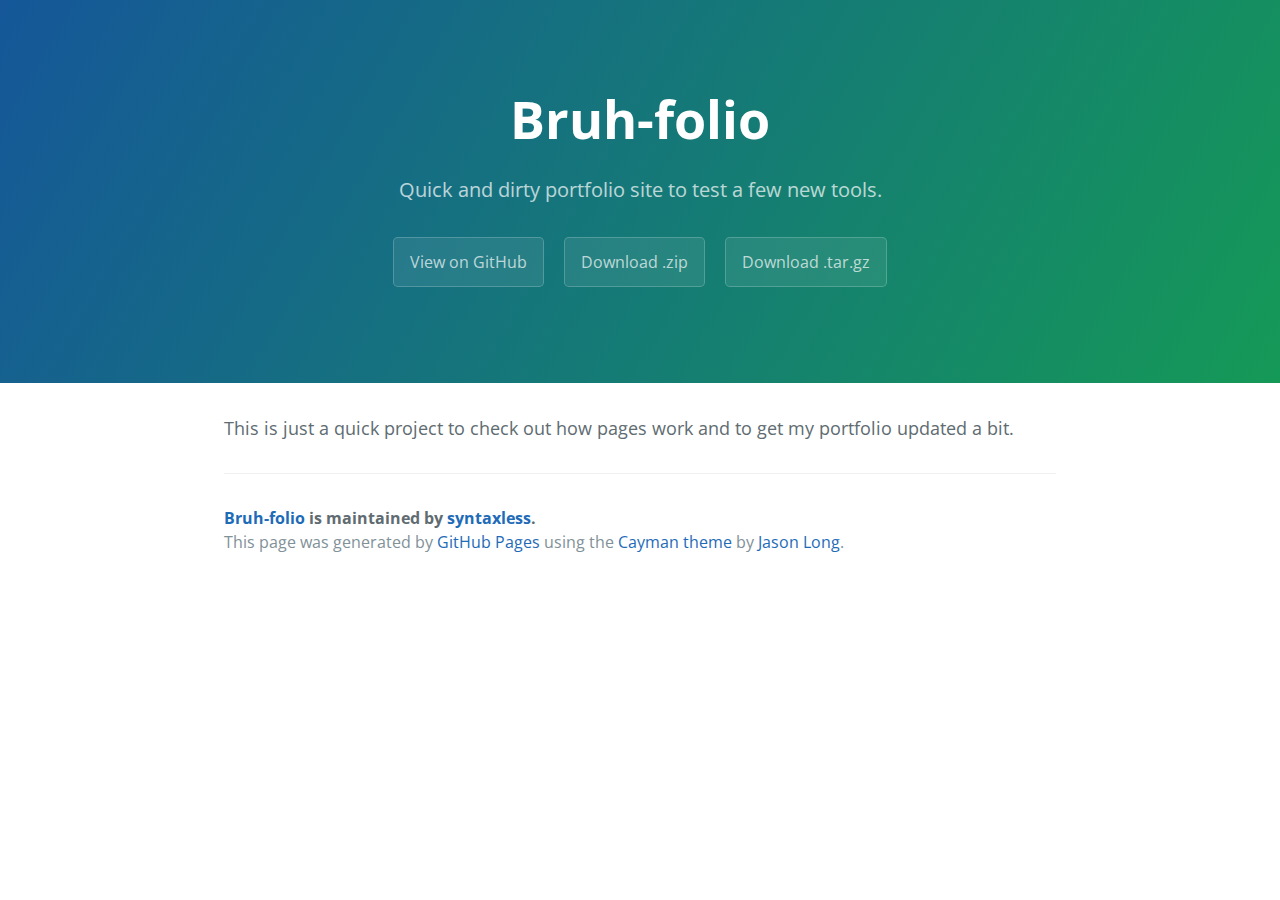
==== commit f786e03a: "Create gh-pages branch via GitHub" ====
--- a/index.html
+++ b/index.html
@@ -19,30 +19,7 @@
     </section>
 
     <section class="main-content">
-      <h3>
-<a id="welcome-to-github-pages" class="anchor" href="#welcome-to-github-pages" aria-hidden="true"><span class="octicon octicon-link"></span></a>Welcome to GitHub Pages.</h3>
-
-<p>This automatic page generator is the easiest way to create beautiful pages for all of your projects. Author your page content here <a href="https://guides.github.com/features/mastering-markdown/">using GitHub Flavored Markdown</a>, select a template crafted by a designer, and publish. After your page is generated, you can check out the new <code>gh-pages</code> branch locally. If you're using GitHub for Mac or GitHub for Windows, simply sync your repository and you'll see the new branch.</p>
-
-<h3>
-<a id="designer-templates" class="anchor" href="#designer-templates" aria-hidden="true"><span class="octicon octicon-link"></span></a>Designer Templates</h3>
-
-<p>We've crafted some handsome templates for you to use. Go ahead and click 'Continue to layouts' to browse through them. You can easily go back to edit your page before publishing. After publishing your page, you can revisit the page generator and switch to another theme. Your Page content will be preserved.</p>
-
-<h3>
-<a id="creating-pages-manually" class="anchor" href="#creating-pages-manually" aria-hidden="true"><span class="octicon octicon-link"></span></a>Creating pages manually</h3>
-
-<p>If you prefer to not use the automatic generator, push a branch named <code>gh-pages</code> to your repository to create a page manually. In addition to supporting regular HTML content, GitHub Pages support Jekyll, a simple, blog aware static site generator. Jekyll makes it easy to create site-wide headers and footers without having to copy them across every page. It also offers intelligent blog support and other advanced templating features.</p>
-
-<h3>
-<a id="authors-and-contributors" class="anchor" href="#authors-and-contributors" aria-hidden="true"><span class="octicon octicon-link"></span></a>Authors and Contributors</h3>
-
-<p>You can <a href="https://github.com/blog/821" class="user-mention">@mention</a> a GitHub username to generate a link to their profile. The resulting <code>&lt;a&gt;</code> element will link to the contributor's GitHub Profile. For example: In 2007, Chris Wanstrath (<a href="https://github.com/defunkt" class="user-mention">@defunkt</a>), PJ Hyett (<a href="https://github.com/pjhyett" class="user-mention">@pjhyett</a>), and Tom Preston-Werner (<a href="https://github.com/mojombo" class="user-mention">@mojombo</a>) founded GitHub.</p>
-
-<h3>
-<a id="support-or-contact" class="anchor" href="#support-or-contact" aria-hidden="true"><span class="octicon octicon-link"></span></a>Support or Contact</h3>
-
-<p>Having trouble with Pages? Check out our <a href="https://help.github.com/pages">documentation</a> or <a href="https://github.com/contact">contact support</a> and we’ll help you sort it out.</p>
+      <p>This is just a quick project to check out how pages work and to get my portfolio updated a bit.</p>
 
       <footer class="site-footer">
         <span class="site-footer-owner"><a href="https://github.com/syntaxless/bruh-folio">Bruh-folio</a> is maintained by <a href="https://github.com/syntaxless">syntaxless</a>.</span>
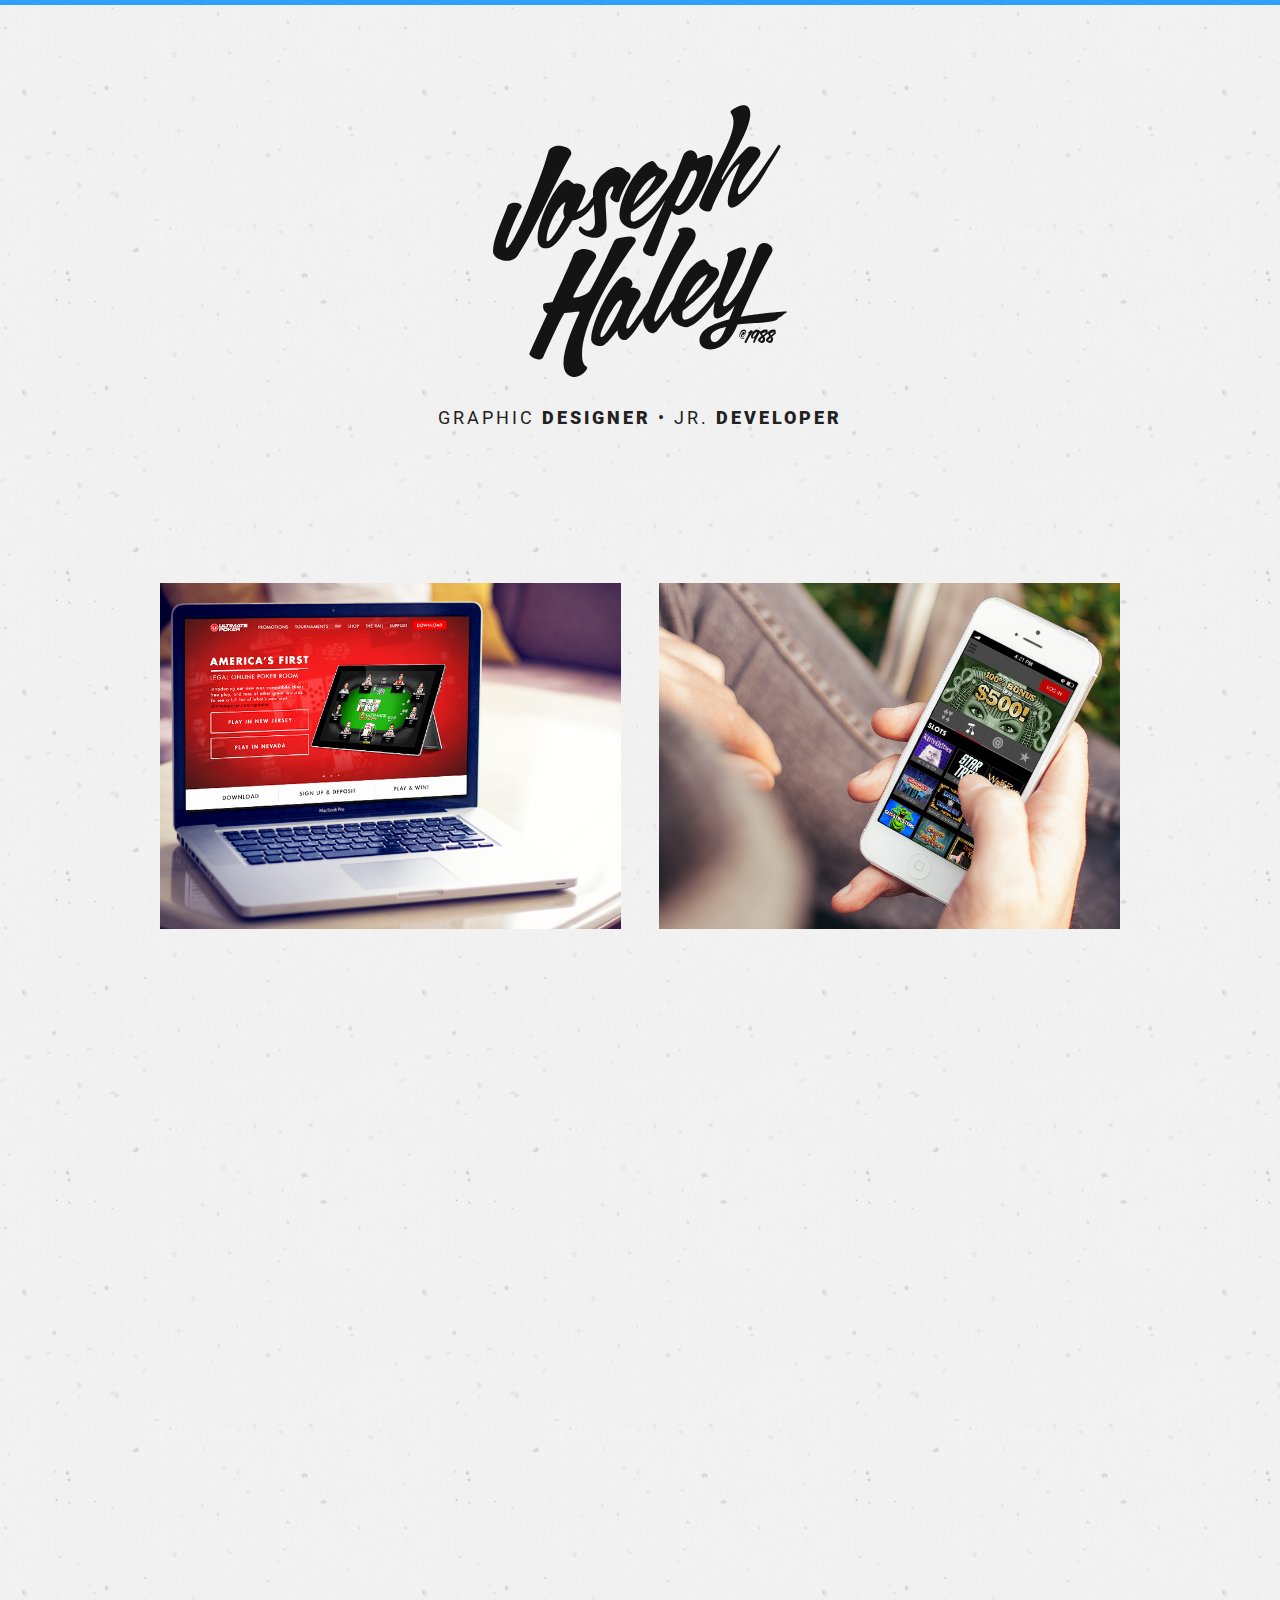
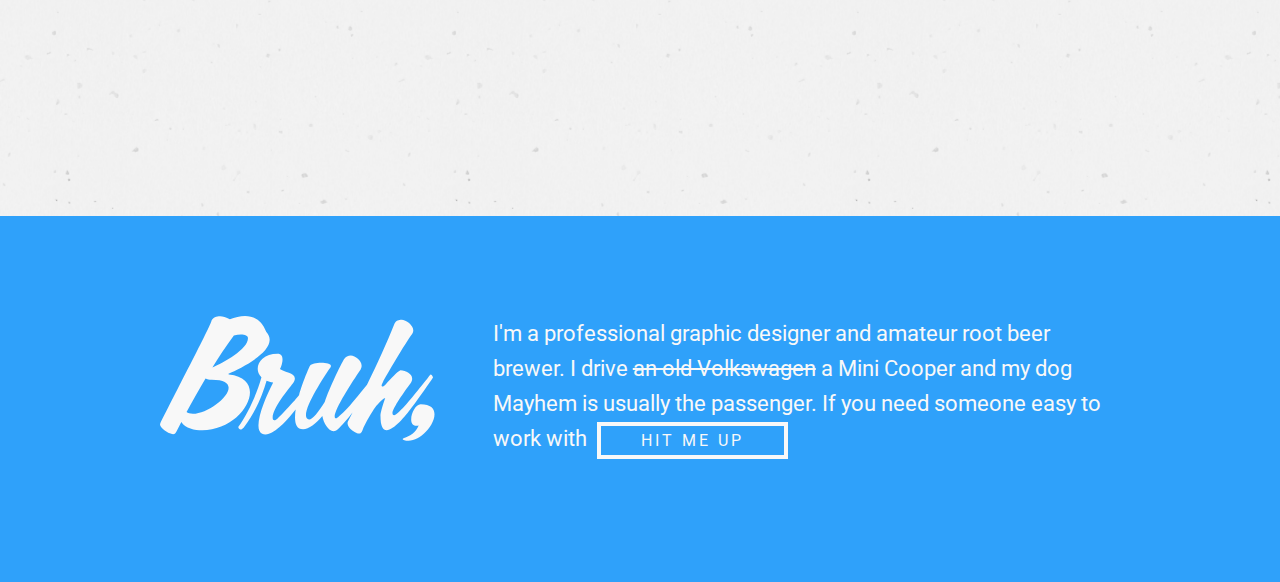
==== commit ef2d730e: "homepage structure is accomplished" ====
--- a/index.html
+++ b/index.html
@@ -1,35 +1,192 @@
 <!DOCTYPE html>
-<html lang="en-us">
-  <head>
-    <meta charset="UTF-8">
-    <title>Bruh-folio by syntaxless</title>
-    <meta name="viewport" content="width=device-width, initial-scale=1">
-    <link rel="stylesheet" type="text/css" href="stylesheets/normalize.css" media="screen">
-    <link href='http://fonts.googleapis.com/css?family=Open+Sans:400,700' rel='stylesheet' type='text/css'>
-    <link rel="stylesheet" type="text/css" href="stylesheets/stylesheet.css" media="screen">
-    <link rel="stylesheet" type="text/css" href="stylesheets/github-light.css" media="screen">
-  </head>
-  <body>
-    <section class="page-header">
-      <h1 class="project-name">Bruh-folio</h1>
-      <h2 class="project-tagline">Quick and dirty portfolio site to test a few new tools.</h2>
-      <a href="https://github.com/syntaxless/bruh-folio" class="btn">View on GitHub</a>
-      <a href="https://github.com/syntaxless/bruh-folio/zipball/master" class="btn">Download .zip</a>
-      <a href="https://github.com/syntaxless/bruh-folio/tarball/master" class="btn">Download .tar.gz</a>
-    </section>
+<html lang="en">
+<head>
 
-    <section class="main-content">
-      <p>This is just a quick project to check out how pages work and to get my portfolio updated a bit.</p>
+  <!-- Basic Page Needs
+  –––––––––––––––––––––––––––––––––––––––––––––––––– -->
+  <meta charset="utf-8">
+  <title>Joseph Haley &bull; Graphic Design &bull; Jr. Developer</title>
+  <meta name="description" content="">
+  <meta name="author" content="">
 
-      <footer class="site-footer">
-        <span class="site-footer-owner"><a href="https://github.com/syntaxless/bruh-folio">Bruh-folio</a> is maintained by <a href="https://github.com/syntaxless">syntaxless</a>.</span>
+  <!-- Mobile Specific Metas
+  –––––––––––––––––––––––––––––––––––––––––––––––––– -->
+  <meta name="viewport" content="width=device-width, initial-scale=1">
 
-        <span class="site-footer-credits">This page was generated by <a href="https://pages.github.com">GitHub Pages</a> using the <a href="https://github.com/jasonlong/cayman-theme">Cayman theme</a> by <a href="https://twitter.com/jasonlong">Jason Long</a>.</span>
-      </footer>
+  <!-- FONT
+  –––––––––––––––––––––––––––––––––––––––––––––––––– -->
+  <link href='http://fonts.googleapis.com/css?family=Roboto:400,700,900' rel='stylesheet' type='text/css'>
+  <link rel="stylesheet" href="//maxcdn.bootstrapcdn.com/font-awesome/4.3.0/css/font-awesome.min.css">
 
-    </section>
+  <!-- CSS
+  –––––––––––––––––––––––––––––––––––––––––––––––––– -->
+  <link rel="stylesheet" href="css/normalize.css">
+  <link rel="stylesheet" href="css/skeleton.css">
+  <link rel="stylesheet" href="css/hover-min.css">
+  <link rel="stylesheet" href="/css/style.css">
 
-  
-  </body>
+  <!-- Favicon
+  –––––––––––––––––––––––––––––––––––––––––––––––––– -->
+  <link rel="icon" type="image/png" href="images/favicon.png">
+
+</head>
+<body>
+
+  <!-- Primary Page Layout
+  –––––––––––––––––––––––––––––––––––––––––––––––––– -->
+  <div class="topbar">
+  </div>
+<div class="section masthead">
+  <div class="container">
+    <div class="row">
+      <div class="four columns offset-by-four">
+        <svg class="logo-main" version="1.1" xmlns="http://www.w3.org/2000/svg" xmlns:xlink="http://www.w3.org/1999/xlink" x="0px" y="0px" viewBox="0 0 200 185" enable-background="new 0 0 200 185" xml:space="preserve">
+<path d="M168.4,156.9c0-0.8,1-2.2,1.7-2.7c0.1-0.1,0.2-0.1,0.2-0.1c0.4,0,0.7,0.2,0.7,0.6c0,0.2,0.2,0.3,0.2,0.4
+	c0,0,0,0.1-0.1,0.1c-0.1,0.2-0.6,0.8-0.7,1.2c0,0-0.1,0.1-0.1,0.1c-0.2,0-0.4-0.2-0.4-0.4c0-0.1,0.1-0.2,0.1-0.2c0,0,0-0.1-0.1-0.1
+	c-0.2,0-0.8,1.1-0.8,1.4c0,0.1,0.1,0.2,0.2,0.2c1.3,0,2.2-1.6,2.2-2.7c0-0.6-0.3-1.2-1-1.2c-1.3,0-2.7,2-2.7,3.5
+	c0,0.9,0.8,1.6,1.8,1.6c0.8,0,0.8-0.6,0.8-0.6c0.2,0,0.3,0.1,0.3,0.3c0,0.3-0.3,0.7-1,0.7c-1.2,0-2.3-1-2.3-2.2
+	c0-1.9,1.5-4.2,3.1-4.2c1.1,0,1.5,0.7,1.5,1.5c0,1.5-1.4,3.7-2.7,3.7C169,157.9,168.4,157.5,168.4,156.9z M172.1,161.5
+	c-0.1,0.2-0.2,0.2-0.3,0.2c-0.3,0-1-0.4-1-0.7c0.4-1,2.1-4,3-6c-0.3,0-0.4-0.2-0.4-0.4c0-0.2,0.1-0.3,0.2-0.3c0.6-0.1,0.9-0.7,1-0.8
+	c0.1-0.3,0.4-0.4,0.7-0.4c0.4,0,1.3,0.4,1.3,0.9c0,0.1-0.1,0.2-0.1,0.3C174.4,157,173.2,159.3,172.1,161.5z M180.7,153.2
+	c0.5,0,1,0.1,1,0.8c0,0.1-1.8,2.7-4.1,7.6c0,0.1-0.1,0.1-0.2,0.1c-0.2,0-0.8-0.1-0.8-0.3c0-0.5,0.7-1.9,0.9-2.5c0-0.1,0.2-0.4,0.4-1
+	c-0.5,0.5-1.1,0.8-1.4,0.8c-0.8,0-1.2-0.5-1.2-1.2c0-1.8,2.2-4.9,4-4.9C179.8,152.7,180.3,152.9,180.7,153.2z M179.3,154.5
+	c0-0.1-0.1-0.2-0.2-0.2c-0.6,0-2.6,2-2.6,3.5c0,0.1,0.1,0.2,0.1,0.2C177.2,157.9,179.3,155.3,179.3,154.5z M184.2,157.2
+	c0.4,0.5,0.7,1.1,0.7,2.1c0,1.3-1,2.4-2.2,2.4c-0.5,0-1-0.2-1.5-0.6c-0.7-0.2-1.1-0.8-1.1-1.4c0-0.9,1.1-1.8,2.3-2.7
+	c-0.5-0.8-1.1-1.5-1.1-1.9c0-1.5,2.7-2.5,3.9-2.5c0.6,0,1.5,0.1,1.5,1c0,0.2-0.1,0.5-0.2,0.7c0.1,0.3,0.3,0.5,0.3,0.7
+	c0,0.2-0.1,0.4-0.4,0.6C185.7,156.2,184.9,156.7,184.2,157.2z M183.1,158.1c-0.8,0.7-1.4,1.3-1.4,2c0,0.2,0.1,0.3,0.3,0.3
+	c0.5,0,1.5-0.8,1.5-1.5C183.4,158.7,183.3,158.4,183.1,158.1z M183.4,156.4c1.1-0.7,2-1.3,2-1.8c0-0.2-0.2-0.2-0.3-0.2
+	c-0.3,0-2.1,0.5-2.1,1C182.9,155.8,183.1,156.1,183.4,156.4z M189.6,157.2c0.4,0.5,0.7,1.1,0.7,2.1c0,1.3-1,2.4-2.2,2.4
+	c-0.5,0-1-0.2-1.5-0.6c-0.7-0.2-1.1-0.8-1.1-1.4c0-0.9,1.1-1.8,2.3-2.7c-0.5-0.8-1.1-1.5-1.1-1.9c0-1.5,2.7-2.5,3.9-2.5
+	c0.6,0,1.5,0.1,1.5,1c0,0.2-0.1,0.5-0.2,0.7c0.1,0.3,0.3,0.5,0.3,0.7c0,0.2-0.1,0.4-0.4,0.6C191.1,156.2,190.3,156.7,189.6,157.2z
+	 M188.5,158.1c-0.8,0.7-1.4,1.3-1.4,2c0,0.2,0.1,0.3,0.3,0.3c0.5,0,1.5-0.8,1.5-1.5C188.8,158.7,188.7,158.4,188.5,158.1z
+	 M188.8,156.4c1.1-0.7,2-1.3,2-1.8c0-0.2-0.2-0.2-0.3-0.2c-0.3,0-2.1,0.5-2.1,1C188.3,155.8,188.5,156.1,188.8,156.4z M52.2,35.2
+	C44.3,48.8,28,85.6,16.7,102.5c-1.2,1.8-3.1,2.7-4.9,3.1C7.7,106.6,0,104.6,0,99.2C0,91,6.8,77.5,9.9,68.7c0.3-1,1.5-1.7,2.8-2
+	c2.8-0.7,6.8,0.2,6.8,2.3c0,0.5-0.3,1.1-0.8,1.7c-2.3,3.4-10,21.3-10,25.3c0,0.8,0.3,1.1,0.7,1c1.4-0.3,5.1-5.6,10.8-18.5
+	c4.1-9.3,14-34,17.3-46.4c0.6-2.5,3.3-3.8,5.2-4.2c3.2-0.7,10.5,1,10.5,4.7C53.3,33.6,52.8,34.4,52.2,35.2z M55.4,53.6
+	c4.4-1,7.5,1.9,7.5,4.7c0,1.6-2.5,7.6-6,14.3l0.2,0c2.4-0.6,5.3-2.5,8.1-6.3c0.8-1.2,1.8-2.5,2.8-3.8c0-0.9-0.1-1.8-0.1-2.5
+	c0-7.2,7.7-16,14.7-17.6c3.1-0.7,6,0,8.1,2.7c1.7,0.5,2.8,1.8,2.8,3.3c0,0.9-0.3,1.8-1,2.8c-1.6,2.3-5.3,8.7-6.6,13.8
+	c-0.2,0.6-0.6,0.9-1.1,1c-1.8,0.4-5.1-1.8-5.1-3.4c0-0.9,2.1-4.9,2.1-6.5c0-0.5-0.2-0.8-0.8-0.7c-2,0.5-4.6,5.4-4.6,8.1
+	c0,6.5,0.8,12.4,0.8,18.6c0,4.8-2.4,7.2-5.6,7.9c-4.8,1.1-11.3-1.6-13-4.6c-0.2-0.3-0.3-0.7-0.3-1.2c0-0.9,0.3-1.7,0.9-1.8
+	c0.9-0.2,3.1,3.7,6.4,2.9c2.8-0.7,3.7-3.5,3.7-5.7c0-2.6-0.5-7.6-0.9-12.2c-0.1,0.2-0.3,0.5-0.4,0.7c-3.5,5.8-8.3,9.1-12.2,10
+	c-0.7,0.2-1.3,0.3-1.9,0.3C48.5,87.5,42.3,96.2,38,97.1c-5.5,1.3-7.7-1.8-7.7-6.9c0-12.8,13-37.9,19.6-39.4
+	C51.9,50.3,53.2,52.7,55.4,53.6z M47.8,72.7c0-1.8,0.4-4,1.6-6.7l-0.3,0.1C45.5,67,36.4,81.7,36.4,91.7c0,0.8,0.3,1,0.9,0.9
+	c2.3-0.5,8-9.4,11.3-16.7C48.1,75,47.8,73.9,47.8,72.7z M85.9,75.3c0-12.9,12.2-35,21.6-37.1c2.9-0.7,3.4,3.8,6,4.9
+	c1.7,0.7,5,0.4,5,4.8c0,4.1-17.3,19.6-24.7,25.2c-0.2,1.2-0.3,2.5-0.3,3.6c0,1.9,0.9,2.8,2.8,2.4c5.9-1.4,12.8-9.2,18.5-17.2
+	c1.5-2.1,5.4-7.7,8.4-12.2c2.1-5.2,4-10.2,6-15.4c0.8-2.2,2.7-3,4.1-3.4c2.6-0.6,5.5,1.8,5.5,4.7c0,0.3-0.1,0.7-0.2,1
+	c2.2-1,4.3-2,6.2-2.5c2.6-0.6,4.5,0,4.5,3.5c0,9.1-12.5,34.9-22,37c-2.2,0.5-4.1-0.2-5.8-2.6c-3.2,7.4-6.6,16.4-10.9,28.3
+	c-0.5,1.5-0.9,2.1-2.1,2.4c-1.3,0.3-6.6-1.1-6.6-4.4c0-0.3,0.1-0.8,0.3-1.3c5.9-12.4,10.7-23,14.9-32.8c-0.1,0.1-0.1,0.2-0.2,0.3
+	c-5.9,9.5-14.2,18.3-19.7,19.5C94.1,84.9,85.9,81.9,85.9,75.3z M123.5,67.7c1,0.9,2.1,1.1,3.1,0.8c2.8-0.7,11.9-17,11.9-22.4
+	c0-1.3-0.5-2-1.7-1.7c-0.3,0.1-1.5,0.4-2.4,0.8C130.7,52.5,127.3,59.2,123.5,67.7z M95.3,67.7c10.5-9.6,13.8-15.7,15.4-19.3
+	c-0.3,0-0.6,0-0.9,0C103.8,51.3,98,59.6,95.3,67.7z M163.4,11.5c0,12.7-15,34.1-23,55.1c-0.2,0.5-0.3,0.9-0.3,1.3
+	c0,3.4,5.3,4.7,6.6,4.4c0.9-0.2,1.6-0.9,2.1-2.2c1.5-4.6,12.2-27.5,18.9-30.2c-3.8,8.5-8.2,19.6-8.2,25.4c0,3.7,1.5,4.9,3.6,4.4
+	c5.1-1.2,14.4-11.6,20-20.9c4.7-7.8,10-16.2,12.3-20.4c0,0-0.5-1.5-1.3-1.3c-0.3,0.1-0.4,0.3-0.7,0.7c-1.6,2.5-10,14.9-12.5,18.3
+	c-5.5,7.7-10.8,13.9-13.2,14.5c-0.9,0.2-1.3-0.3-1.3-1.7c0-5.7,11.4-19.1,14.3-23.6c0.8-1.2,1-2.2,1-3.1c0-3.5-5.3-4.4-7.8-3.8
+	c-0.3,0.1-0.7,0.2-0.9,0.4c-3.1,2.6-11.3,11.3-17.3,22.1c0,0-0.4-0.3-0.4-0.6c0-0.4,0.3-1.2,0.8-2.2c4.6-9.8,18.7-31.4,18.7-41.9
+	c0-5.7-3-6.6-6.2-5.9c-2.3,0.5-4.8,2-6.3,3.1c-0.7,0.5-0.9,0.9-0.9,1.3c0,0.3,0.3,0.6,0.5,1.2C163,7.3,163.4,9.4,163.4,11.5z
+	 M63.5,177.6c-2.2-1.1-3-4.1-3-7.9c0-24,24-59.3,35.2-74.9c0.7-1,1.3-1.9,1.3-2.9c0-4.1-8.4-2.1-12.1-1.3c-1.8,0.4-2.6,1.9-3.2,3.1
+	c-6,12.8-9.2,20.7-15.5,32c-1.6,2.9-6.5,4.4-9.2,5c-1.5,0.3-2.4,0.4-2.4-0.4c0-0.3,0.1-0.6,0.3-1c4.2-8.3,8.8-16.5,14.2-24
+	c0.5-0.7,1-1.5,1-2.5c0-3.7-7.3-5.5-10.5-4.7c-1.9,0.4-4.6,1.7-5.2,4.2c-0.5,2-7,16.5-13.9,31.6c-2.3,0.4-4.3,0.6-5.3,0.8
+	c-0.7,0.2-1.2,0.6-1.2,1.6c0,2.2,0.4,4.2,3,5.3c-4.1,9.1-8.4,18.1-12.3,27.2c0,2.5,5.6,4.5,7.7,4c0.7-0.2,1.4-0.7,2-2.1
+	c1.1-2.2,10.3-23.2,14.1-29.3c6.4-0.9,8.9-1,8.9-1c0.8-0.2,1.3-0.1,1.3,0.5c0,0.3-0.1,0.6-0.3,1c-4.2,9.1-10.5,23.6-10.5,33.3
+	c0,4.6,1.4,8,5.1,9.3c1.2,0.4,2.6,0.4,3.8,0.2c3.8-0.9,7.2-4.4,7.2-6.3C64,178.1,63.8,177.8,63.5,177.6z M200,140.4
+	c0,0.3-1.7,1.3-4.1,3.3c-3.9,1.2-0.6,1.9-5.5,3.1c-0.7,0.2-1.6,0.4-2.6,0.5c-7.3,1.2-12.8,0.6-21.6,1.8
+	c-4.6,11.1-10.4,15.4-15.7,16.6c-5.4,1.2-10.2-0.9-10.2-5.7c0-7,7.9-11.3,20.1-14.3l3.9-9.4c-3.9,4.4-8.1,7.9-11,8.6
+	c-2.2,0.5-3.5-0.5-3.5-3.7c0-2.3,0.4-5,1-7.8c-5.8,8.6-13.2,16.2-18.3,17.4c-3.3,0.8-11.5-2.3-11.5-8.8c0-0.6,0-1.2,0.1-1.8
+	c-2.8,4.4-6.8,10.2-9.6,13.2c-0.8,0.9-1.7,1.4-2.5,1.6c-3.7,0.8-7-4.8-7-8.7c0-0.5,0.1-1.1,0.2-1.8c-4.6,7.2-9.2,14.4-12.2,15.1
+	c-2.6,0.6-5.2-0.9-5.4-6.5c-3.4,4-7.6,9.8-10.2,10.4c-3.3,0.8-7.7-0.9-7.7-4.4c0-11.9,14.9-40.8,21.6-42.3c0.4-0.1,0.9-0.1,1.5,0
+	c1.9,0.3,5,2,5,4.5c0,0.9-0.4,1.9-1.3,3c3.2-0.5,6.8,1,6.8,4.1c0,0.9-0.3,2-1,3.2c-2.7,4.1-6.6,11.4-7.8,14.9
+	c-0.7,2.1-0.9,3.3-0.9,4.2c0,1,0.4,1.4,0.9,1.2c0.6-0.1,1.4-0.8,2.1-1.7c0.9-1,4.1-5.7,7.6-10.4c0.9-1.2,2.4-3.4,4.1-5.9
+	c5.3-14,15.4-34.6,21-45.4c0.3-0.4,0.3-0.8,0.3-1.1c0-1-0.9-1.8-0.9-2.4c0-0.5,0.7-1,3.2-1.6c2.9-0.7,8.8-0.1,8.8,4.7
+	c0,1.9-0.9,4.5-3.4,8c-9.4,13.2-24.7,44.9-24.7,49.8c0,0.8,0.3,1.3,0.8,1.2c0.2,0,0.3-0.2,0.6-0.4c0.9-0.9,5-5.2,9.1-11.3
+	c0.6-0.8,1.5-2.2,2.7-3.8c3.8-11.9,12.6-25.1,19.8-26.7c2.9-0.7,3.4,3.8,6,4.9c1.7,0.7,5,0.4,5,4.8c0,4.1-17.3,19.6-24.7,25.2
+	c-0.2,1.2-0.3,2.5-0.3,3.6c0,1.9,0.9,2.8,2.8,2.4c5.9-1.4,12.8-9.2,18.5-17.2c0.8-1.1,2.1-3,3.7-5.2c2.8-8.5,6.1-16.4,6.1-19.5
+	c0-1-0.7-1.5-0.7-2.2c0-1.7,7.2-4.4,8.4-4.7c2.5-0.6,4.6-0.2,4.6,2.3c0,6.4-15.7,32.7-15.7,36.2c0,0.9,0.5,1.3,1.3,1.2
+	c2.7-0.6,8.9-7.2,13.1-16.4c2.2-5.9,2.4-6.2,8.8-23.1c0.8-2.2,2.7-3,4.1-3.4c2.6-0.6,6.3,1.6,6.3,4.5c0,0.8-0.3,1.6-0.6,2.2
+	c-5.7,10-12.6,23.8-21,43.4c8-1.7,12.2-2,25.3-3.2C199.4,140.2,200,140.3,200,140.4z M87.8,134c0-0.9-0.7-1.6-1.5-1.4
+	c-2.8,0.7-13.3,19.5-13.3,24.1c0,0.8,0.3,1,0.9,0.9c0.4-0.1,0.9-0.4,1.4-0.8c3.9-4.1,11.2-18.4,12.3-21.8
+	C87.8,134.6,87.8,134.2,87.8,134z M130.4,134.4c10.5-9.6,13.8-15.7,15.4-19.3c-0.3,0-0.6,0-0.9,0C139,117.9,133.2,126.3,130.4,134.4
+	z M158.4,150.6L158.4,150.6c-6.4,1.5-10.6,3.7-10.6,7.2c0,2,1.3,3.7,3.3,3.2c1.7-0.4,3.9-2.4,6-7.3L158.4,150.6z"></path>
+</svg>
+      </div>
+      <div class="six columns offset-by-three">
+      <p>Graphic <span>Designer</span> &bull; Jr. <span>Developer</span></p>
+      </div>
+    </div>
+  </div>
+</div><!-- /masthead -->
+
+<div class="section grid">
+  <div class="container">
+    <div class="row">
+      <div data-sr class="one-half column item">
+        <a class="hvr-underline-from-left" href="#"><img src="img/thumb2.jpg" /></a>
+      </div>
+      <div data-sr class="one-half column item">
+        <a  class="hvr-underline-from-left"href="#"><img src="img/thumb.jpg" /></a>
+      </div>
+    </div>
+    <div class="row">
+      <div data-sr class="one-half column item">
+        <a  class="hvr-underline-from-left"href="#"><img src="img/thumb4.jpg" /></a>
+      </div>
+      <div data-sr class="one-half column item">
+        <a  class="hvr-underline-from-left"href="#"><img src="img/thumb6.jpg" /></a>
+      </div>
+    </div>
+    <div class="row">
+      <div data-sr class="one-half column item">
+        <a  class="hvr-underline-from-left"href="#"><img src="img/thumb5.jpg" /></a>
+      </div>
+      <div data-sr class="one-half column item">
+        <a  class="hvr-underline-from-left"href="#"><img src="img/thumb3.jpg" /></a>
+      </div>
+    </div>
+  </div>
+</div><!-- /grid -->
+
+<div class="section footer">
+  <div class="container">
+    <div class="row">
+      <div class="four columns">
+        <svg class="bruh" version="1.1" xmlns="http://www.w3.org/2000/svg" xmlns:xlink="http://www.w3.org/1999/xlink" x="0px" y="0px" viewBox="0 0 235.9 99.9" enable-background="new 0 0 235.9 99.9" xml:space="preserve">
+<path d="M72.1,61.2c0-7.2-5-13.2-16.9-14.4c-0.1,0-0.4-0.2-0.4-0.5l0.1-0.1c9.4-4,33-15.7,33-27.1
+	c0-2.1-0.9-4.3-2.8-6.4C81.7,3.3,75.2,0,68.2,0c-4,0-8.3,1.1-12.2,2.7c-2.9-1.5-5.9-2.5-7.8-2.5c-2.6,0-6.3,1-7.1,4.2
+	C39.7,9.5,7,72,0,86.7c0,3.4,7.7,8,10.6,8c1,0,1.9-0.5,2.7-2.3c1.2-2.5,2.5-5,3.8-7.5c3,5.2,10.9,6.7,16.7,6.7
+	C55.7,91.6,72.1,74.4,72.1,61.2z M59.2,15.6c2-0.5,3.9-0.7,5.6-0.7c3.4,0,5.7,1.1,5.7,2.9c0,8.9-19.7,19.5-28.5,23.4
+	C47,33,52.7,24.6,59.2,15.6z M26.4,78.4c-2.4,0-4-0.6-5.1-1.4c4.6-8.7,9.6-17.6,15.2-27c1.2,0.8,3,1,5,1c9.7,0,13.5,2.7,13.5,6.5
+	C55,65.6,37.5,78.4,26.4,78.4z M201.7,73.4c-5.2,7.2-14.4,18.1-20,18.1c-3,0-5-3-5-11.4c0-3.7,3.8-14.4,3.8-14.4c-1,0-5.5,4-8.1,7.7
+	c-1.9,2.5-8.1,12.6-10.1,18.2c-0.8,1.9-1.3,2.6-3,2.6c-1.8,0-9-3.6-9-8.2c0-0.5,0.1-1.1,0.4-1.7c1.3-2.4,2.5-4.7,3.6-6.9
+	c-3.7,4.9-8.5,10.6-12,13.6c-1.1,1-2.1,1.3-3.2,1.3c-4.3,0-8.1-6.8-9-12.1c-5,6.1-10.9,10.6-15.4,10.6c-4.8,0-6.5-4-6.5-9.7
+	c0-1.9,0.2-4,0.5-6.2c-5.8,7.6-17.1,20.1-24.2,20.1c-4,0-5.6-2.9-5.6-7.2c0-9.4,7-25.5,11.8-34.6c-2.1-0.2-3.8-0.7-5.3-1.4
+	c-2.6,9-7.8,23.9-18.4,37.7c-1.1,1.1-1.9,1.4-2.5,1.4c-1.4,0-1.8-1.9-1.8-1.9C69.9,79,77.5,63,81.3,49.1c-2-1.9-3-4.3-3-6.8
+	c0-5.9,5.6-12,15.9-12c3.1,0,4,2.1,4,4.5c0,3.4-1.9,7.7-2.1,7.7c3.3,2.5,12,3.1,12,7.6c0,1.1-0.5,2.3-1.5,3.8
+	c-4,5.3-16.3,19.8-16.3,27.7c0,1.4,0.6,2,1.3,2c0.8,0,1.9-0.7,2.9-1.7c1.2-1.1,7.6-7.6,12.4-13.1c1-1.1,2.6-3.1,4.5-5.3
+	c3.3-11.6,8.2-22.7,8.7-23.5c1.2-1.7,5.2-2.5,9.1-2.5c4,0,7.8,0.8,7.8,2.5c0,0.7-0.7,1.7-1.2,2.3c-4.5,6.8-18.8,28.6-18.8,37.2
+	c0,2.1,0.8,3.4,3.1,3.4c1.9,0,7.2-6.2,11.9-14c4-11.8,12.8-29.8,15.2-33.9c1.4-2.5,3.7-3.3,5.7-3.3c3.6,0,8.7,4.2,8.7,8.2
+	c0,1.1-0.4,2.1-0.8,2.9c-6.9,10.1-20.8,31.7-20.8,37.7c0,1,0.4,1.5,1.2,1.5c0.2,0,0.5-0.1,0.8-0.4c1.3-1,6.9-5.6,12.5-12.7
+	c2.1-2.4,7.2-8.6,11.4-13.8c8.7-17.6,15.5-32.7,22-48.8c1.1-2.7,3.7-3.3,5.7-3.3c3.6,0,9.4,4.4,9.4,8.4c0,1.1-0.4,2.1-0.8,2.9
+	c-5.8,7.7-20.7,33.3-23.5,38.5c-0.7,1.3-1.1,2.3-1.1,2.9c0,0.6,0.4,0.8,0.7,0.8c0.5,0,1.2-0.4,1.9-1.1l0.6-0.6
+	c4.6-5,9.6-10.3,11.9-11.3c4.4,0.4,9.4,2.7,9.4,6.7c0,1.2-0.4,2.4-1.4,3.8c-4.5,5.9-14.4,20.1-14.4,23.5c0,1.4,0.6,2,1.3,2
+	c0.8,0,1.9-0.7,2.9-1.7c1.2-1.1,3.7-3.4,8.4-8.9c3.4-3.9,15.1-18.3,17.2-21.3c0.4-0.5,0.6-0.7,0.9-0.7c1.1,0,1.8,2.3,1.8,2.3
+	C215.5,54.3,208.5,64.3,201.7,73.4z M220,78.8c0,8.7-11,21.1-20.9,21.1c-2.6,0-4.6-0.5-4.6-1.2c0-0.4,0.6-0.8,1.8-1.2
+	c5.5-1.8,9-5,11-9.7c-0.6,0.1-1.3,0.2-1.8,0.2c-3,0-4.2-2.3-4.2-5.1c0-5.1,3.7-12.1,7.6-12.1C216.9,70.8,220,74.2,220,78.8z"></path>
+</svg>
+      </div>
+      <div class="eight columns">
+        <p>
+          I'm a professional graphic designer and amateur root beer brewer. I drive <del>an old Volkswagen</del> a Mini Cooper and my dog Mayhem is usually the passenger. If you need someone easy to work with <a href="mailto:bro.chef@semicolonjoseph.com" class="contact">hit me up</a>
+        </p>
+      </div>
+    </div>
+  </div>
+</div><!-- /footer -->
+
+<!-- End Document
+  –––––––––––––––––––––––––––––––––––––––––––––––––– -->
+
+<script src='/js/scrollReveal.min.js'></script>
+<script>
+  window.sr = new scrollReveal();
+</script>
+</body>
 </html>
-
--- a/css/skeleton.css
+++ b/css/skeleton.css
@@ -0,0 +1,418 @@
+/*
+* Skeleton V2.0.4
+* Copyright 2014, Dave Gamache
+* www.getskeleton.com
+* Free to use under the MIT license.
+* http://www.opensource.org/licenses/mit-license.php
+* 12/29/2014
+*/
+
+
+/* Table of contents
+––––––––––––––––––––––––––––––––––––––––––––––––––
+- Grid
+- Base Styles
+- Typography
+- Links
+- Buttons
+- Forms
+- Lists
+- Code
+- Tables
+- Spacing
+- Utilities
+- Clearing
+- Media Queries
+*/
+
+
+/* Grid
+–––––––––––––––––––––––––––––––––––––––––––––––––– */
+.container {
+  position: relative;
+  width: 100%;
+  max-width: 960px;
+  margin: 0 auto;
+  padding: 0 20px;
+  box-sizing: border-box; }
+.column,
+.columns {
+  width: 100%;
+  float: left;
+  box-sizing: border-box; }
+
+/* For devices larger than 400px */
+@media (min-width: 400px) {
+  .container {
+    width: 85%;
+    padding: 0; }
+}
+
+/* For devices larger than 550px */
+@media (min-width: 550px) {
+  .container {
+    width: 80%; }
+  .column,
+  .columns {
+    margin-left: 4%; }
+  .column:first-child,
+  .columns:first-child {
+    margin-left: 0; }
+
+  .one.column,
+  .one.columns                    { width: 4.66666666667%; }
+  .two.columns                    { width: 13.3333333333%; }
+  .three.columns                  { width: 22%;            }
+  .four.columns                   { width: 30.6666666667%; }
+  .five.columns                   { width: 39.3333333333%; }
+  .six.columns                    { width: 48%;            }
+  .seven.columns                  { width: 56.6666666667%; }
+  .eight.columns                  { width: 65.3333333333%; }
+  .nine.columns                   { width: 74.0%;          }
+  .ten.columns                    { width: 82.6666666667%; }
+  .eleven.columns                 { width: 91.3333333333%; }
+  .twelve.columns                 { width: 100%; margin-left: 0; }
+
+  .one-third.column               { width: 30.6666666667%; }
+  .two-thirds.column              { width: 65.3333333333%; }
+
+  .one-half.column                { width: 48%; }
+
+  /* Offsets */
+  .offset-by-one.column,
+  .offset-by-one.columns          { margin-left: 8.66666666667%; }
+  .offset-by-two.column,
+  .offset-by-two.columns          { margin-left: 17.3333333333%; }
+  .offset-by-three.column,
+  .offset-by-three.columns        { margin-left: 26%;            }
+  .offset-by-four.column,
+  .offset-by-four.columns         { margin-left: 34.6666666667%; }
+  .offset-by-five.column,
+  .offset-by-five.columns         { margin-left: 43.3333333333%; }
+  .offset-by-six.column,
+  .offset-by-six.columns          { margin-left: 52%;            }
+  .offset-by-seven.column,
+  .offset-by-seven.columns        { margin-left: 60.6666666667%; }
+  .offset-by-eight.column,
+  .offset-by-eight.columns        { margin-left: 69.3333333333%; }
+  .offset-by-nine.column,
+  .offset-by-nine.columns         { margin-left: 78.0%;          }
+  .offset-by-ten.column,
+  .offset-by-ten.columns          { margin-left: 86.6666666667%; }
+  .offset-by-eleven.column,
+  .offset-by-eleven.columns       { margin-left: 95.3333333333%; }
+
+  .offset-by-one-third.column,
+  .offset-by-one-third.columns    { margin-left: 34.6666666667%; }
+  .offset-by-two-thirds.column,
+  .offset-by-two-thirds.columns   { margin-left: 69.3333333333%; }
+
+  .offset-by-one-half.column,
+  .offset-by-one-half.columns     { margin-left: 52%; }
+
+}
+
+
+/* Base Styles
+–––––––––––––––––––––––––––––––––––––––––––––––––– */
+/* NOTE
+html is set to 62.5% so that all the REM measurements throughout Skeleton
+are based on 10px sizing. So basically 1.5rem = 15px :) */
+html {
+  font-size: 62.5%; }
+body {
+  font-size: 1.5em; /* currently ems cause chrome bug misinterpreting rems on body element */
+  line-height: 1.6;
+  font-weight: 400;
+  font-family: "Raleway", "HelveticaNeue", "Helvetica Neue", Helvetica, Arial, sans-serif;
+  color: #222; }
+
+
+/* Typography
+–––––––––––––––––––––––––––––––––––––––––––––––––– */
+h1, h2, h3, h4, h5, h6 {
+  margin-top: 0;
+  margin-bottom: 2rem;
+  font-weight: 300; }
+h1 { font-size: 4.0rem; line-height: 1.2;  letter-spacing: -.1rem;}
+h2 { font-size: 3.6rem; line-height: 1.25; letter-spacing: -.1rem; }
+h3 { font-size: 3.0rem; line-height: 1.3;  letter-spacing: -.1rem; }
+h4 { font-size: 2.4rem; line-height: 1.35; letter-spacing: -.08rem; }
+h5 { font-size: 1.8rem; line-height: 1.5;  letter-spacing: -.05rem; }
+h6 { font-size: 1.5rem; line-height: 1.6;  letter-spacing: 0; }
+
+/* Larger than phablet */
+@media (min-width: 550px) {
+  h1 { font-size: 5.0rem; }
+  h2 { font-size: 4.2rem; }
+  h3 { font-size: 3.6rem; }
+  h4 { font-size: 3.0rem; }
+  h5 { font-size: 2.4rem; }
+  h6 { font-size: 1.5rem; }
+}
+
+p {
+  margin-top: 0; }
+
+
+/* Links
+–––––––––––––––––––––––––––––––––––––––––––––––––– */
+a {
+  color: #1EAEDB; }
+a:hover {
+  color: #0FA0CE; }
+
+
+/* Buttons
+–––––––––––––––––––––––––––––––––––––––––––––––––– */
+.button,
+button,
+input[type="submit"],
+input[type="reset"],
+input[type="button"] {
+  display: inline-block;
+  height: 38px;
+  padding: 0 30px;
+  color: #555;
+  text-align: center;
+  font-size: 11px;
+  font-weight: 600;
+  line-height: 38px;
+  letter-spacing: .1rem;
+  text-transform: uppercase;
+  text-decoration: none;
+  white-space: nowrap;
+  background-color: transparent;
+  border-radius: 4px;
+  border: 1px solid #bbb;
+  cursor: pointer;
+  box-sizing: border-box; }
+.button:hover,
+button:hover,
+input[type="submit"]:hover,
+input[type="reset"]:hover,
+input[type="button"]:hover,
+.button:focus,
+button:focus,
+input[type="submit"]:focus,
+input[type="reset"]:focus,
+input[type="button"]:focus {
+  color: #333;
+  border-color: #888;
+  outline: 0; }
+.button.button-primary,
+button.button-primary,
+input[type="submit"].button-primary,
+input[type="reset"].button-primary,
+input[type="button"].button-primary {
+  color: #FFF;
+  background-color: #33C3F0;
+  border-color: #33C3F0; }
+.button.button-primary:hover,
+button.button-primary:hover,
+input[type="submit"].button-primary:hover,
+input[type="reset"].button-primary:hover,
+input[type="button"].button-primary:hover,
+.button.button-primary:focus,
+button.button-primary:focus,
+input[type="submit"].button-primary:focus,
+input[type="reset"].button-primary:focus,
+input[type="button"].button-primary:focus {
+  color: #FFF;
+  background-color: #1EAEDB;
+  border-color: #1EAEDB; }
+
+
+/* Forms
+–––––––––––––––––––––––––––––––––––––––––––––––––– */
+input[type="email"],
+input[type="number"],
+input[type="search"],
+input[type="text"],
+input[type="tel"],
+input[type="url"],
+input[type="password"],
+textarea,
+select {
+  height: 38px;
+  padding: 6px 10px; /* The 6px vertically centers text on FF, ignored by Webkit */
+  background-color: #fff;
+  border: 1px solid #D1D1D1;
+  border-radius: 4px;
+  box-shadow: none;
+  box-sizing: border-box; }
+/* Removes awkward default styles on some inputs for iOS */
+input[type="email"],
+input[type="number"],
+input[type="search"],
+input[type="text"],
+input[type="tel"],
+input[type="url"],
+input[type="password"],
+textarea {
+  -webkit-appearance: none;
+     -moz-appearance: none;
+          appearance: none; }
+textarea {
+  min-height: 65px;
+  padding-top: 6px;
+  padding-bottom: 6px; }
+input[type="email"]:focus,
+input[type="number"]:focus,
+input[type="search"]:focus,
+input[type="text"]:focus,
+input[type="tel"]:focus,
+input[type="url"]:focus,
+input[type="password"]:focus,
+textarea:focus,
+select:focus {
+  border: 1px solid #33C3F0;
+  outline: 0; }
+label,
+legend {
+  display: block;
+  margin-bottom: .5rem;
+  font-weight: 600; }
+fieldset {
+  padding: 0;
+  border-width: 0; }
+input[type="checkbox"],
+input[type="radio"] {
+  display: inline; }
+label > .label-body {
+  display: inline-block;
+  margin-left: .5rem;
+  font-weight: normal; }
+
+
+/* Lists
+–––––––––––––––––––––––––––––––––––––––––––––––––– */
+ul {
+  list-style: circle inside; }
+ol {
+  list-style: decimal inside; }
+ol, ul {
+  padding-left: 0;
+  margin-top: 0; }
+ul ul,
+ul ol,
+ol ol,
+ol ul {
+  margin: 1.5rem 0 1.5rem 3rem;
+  font-size: 90%; }
+li {
+  margin-bottom: 1rem; }
+
+
+/* Code
+–––––––––––––––––––––––––––––––––––––––––––––––––– */
+code {
+  padding: .2rem .5rem;
+  margin: 0 .2rem;
+  font-size: 90%;
+  white-space: nowrap;
+  background: #F1F1F1;
+  border: 1px solid #E1E1E1;
+  border-radius: 4px; }
+pre > code {
+  display: block;
+  padding: 1rem 1.5rem;
+  white-space: pre; }
+
+
+/* Tables
+–––––––––––––––––––––––––––––––––––––––––––––––––– */
+th,
+td {
+  padding: 12px 15px;
+  text-align: left;
+  border-bottom: 1px solid #E1E1E1; }
+th:first-child,
+td:first-child {
+  padding-left: 0; }
+th:last-child,
+td:last-child {
+  padding-right: 0; }
+
+
+/* Spacing
+–––––––––––––––––––––––––––––––––––––––––––––––––– */
+button,
+.button {
+  margin-bottom: 1rem; }
+input,
+textarea,
+select,
+fieldset {
+  margin-bottom: 1.5rem; }
+pre,
+blockquote,
+dl,
+figure,
+table,
+p,
+ul,
+ol,
+form {
+  margin-bottom: 2.5rem; }
+
+
+/* Utilities
+–––––––––––––––––––––––––––––––––––––––––––––––––– */
+.u-full-width {
+  width: 100%;
+  box-sizing: border-box; }
+.u-max-full-width {
+  max-width: 100%;
+  box-sizing: border-box; }
+.u-pull-right {
+  float: right; }
+.u-pull-left {
+  float: left; }
+
+
+/* Misc
+–––––––––––––––––––––––––––––––––––––––––––––––––– */
+hr {
+  margin-top: 3rem;
+  margin-bottom: 3.5rem;
+  border-width: 0;
+  border-top: 1px solid #E1E1E1; }
+
+
+/* Clearing
+–––––––––––––––––––––––––––––––––––––––––––––––––– */
+
+/* Self Clearing Goodness */
+.container:after,
+.row:after,
+.u-cf {
+  content: "";
+  display: table;
+  clear: both; }
+
+
+/* Media Queries
+–––––––––––––––––––––––––––––––––––––––––––––––––– */
+/*
+Note: The best way to structure the use of media queries is to create the queries
+near the relevant code. For example, if you wanted to change the styles for buttons
+on small devices, paste the mobile query code up in the buttons section and style it
+there.
+*/
+
+
+/* Larger than mobile */
+@media (min-width: 400px) {}
+
+/* Larger than phablet (also point when grid becomes active) */
+@media (min-width: 550px) {}
+
+/* Larger than tablet */
+@media (min-width: 750px) {}
+
+/* Larger than desktop */
+@media (min-width: 1000px) {}
+
+/* Larger than Desktop HD */
+@media (min-width: 1200px) {}
--- a/css/style.css
+++ b/css/style.css
@@ -0,0 +1,110 @@
+/* Welcome to Compass.
+ * In this file you should write your main styles. (or centralize your imports)
+ * Import this file using the following HTML or equivalent:
+ * <link href="/stylesheets/screen.css" media="screen, projection" rel="stylesheet" type="text/css" /> */
+/* line 14, ../sass/style.scss */
+body {
+  background: url(../img/pattern.png) center center;
+  font-family: 'Roboto', sans-serif;
+}
+
+/* line 19, ../sass/style.scss */
+a {
+  text-decoration: none;
+  color: #f8f8f8;
+}
+
+/* line 24, ../sass/style.scss */
+.topbar {
+  height: 5px;
+  background: #2fa1fa;
+}
+
+/* line 29, ../sass/style.scss */
+img {
+  width: 100%;
+}
+
+/* line 33, ../sass/style.scss */
+.section {
+  padding: 100px 0;
+}
+
+/* line 39, ../sass/style.scss */
+.logo-main {
+  fill: #141414;
+}
+
+/* line 43, ../sass/style.scss */
+span {
+  font-weight: 900;
+}
+
+/* line 48, ../sass/style.scss */
+.masthead p {
+  text-align: center;
+  font-size: 1.8rem;
+  text-transform: uppercase;
+  letter-spacing: 3px;
+  margin-top: 20px;
+}
+
+/* line 58, ../sass/style.scss */
+.grid {
+  padding-top: 0px;
+}
+/* line 60, ../sass/style.scss */
+.grid p {
+  text-align: center;
+  font-size: 2.5rem;
+}
+
+/* line 65, ../sass/style.scss */
+.grid .row {
+  margin: 0;
+}
+
+/* line 69, ../sass/style.scss */
+.hvr-underline-from-left:before {
+  background: #2fa1fa;
+}
+
+/* line 76, ../sass/style.scss */
+.footer {
+  background: #2fa1fa;
+  color: #f8f8f8;
+  font-size: 2.2rem;
+}
+
+/* line 82, ../sass/style.scss */
+.contact {
+  padding: 5px 40px;
+  margin: 0 5px;
+  height: auto;
+  line-height: auto;
+  border-radius: 0;
+  white-space: nowrap;
+  border: #f8f8f8 4px solid;
+  transition: all .3s ease;
+  text-transform: uppercase;
+  font-size: 1.6rem;
+  letter-spacing: 3px;
+}
+/* line 94, ../sass/style.scss */
+.contact:hover {
+  background: #f8f8f8;
+  color: #2fa1fa;
+}
+
+/* line 100, ../sass/style.scss */
+.bruh {
+  fill: #f8f8f8;
+}
+
+/* Larger than phablet (also point when grid becomes active) */
+@media (min-width: 550px) {
+  /* line 109, ../sass/style.scss */
+  .grid .row {
+    margin: 25px 0;
+  }
+}
